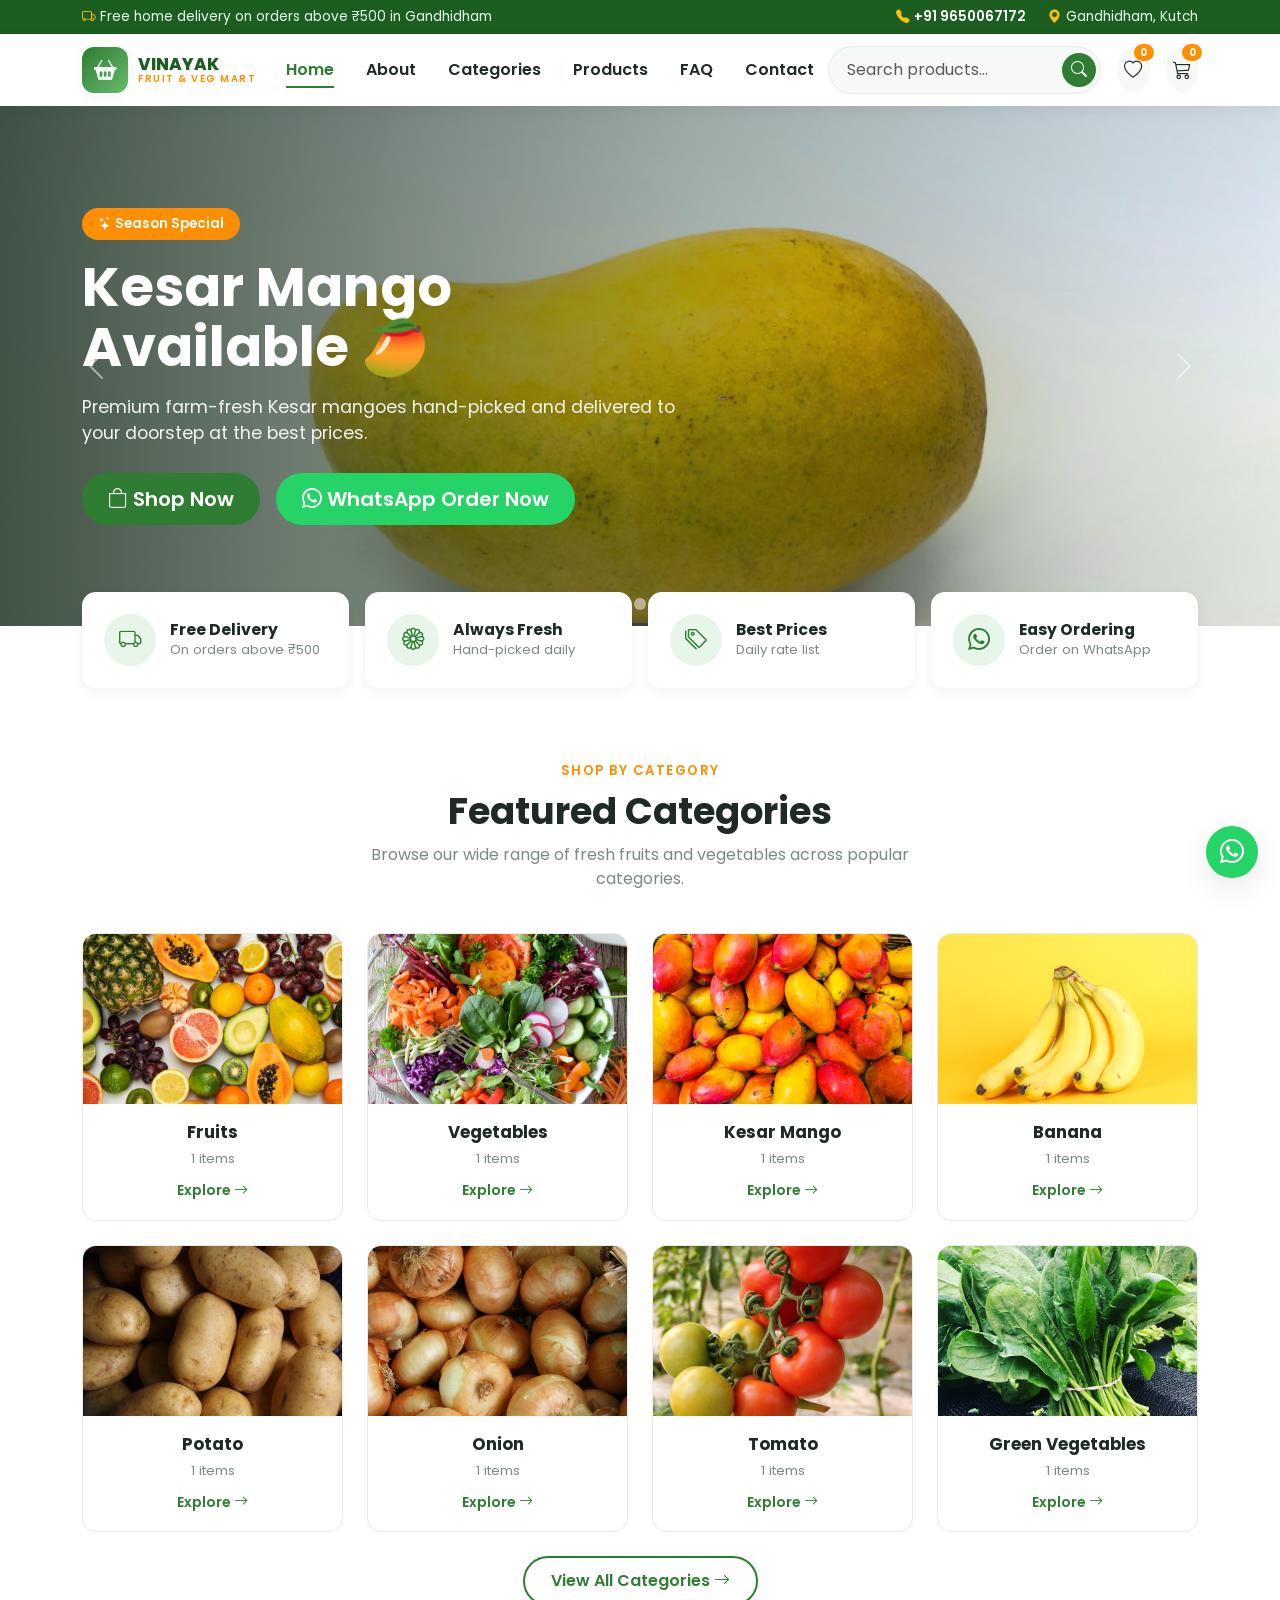
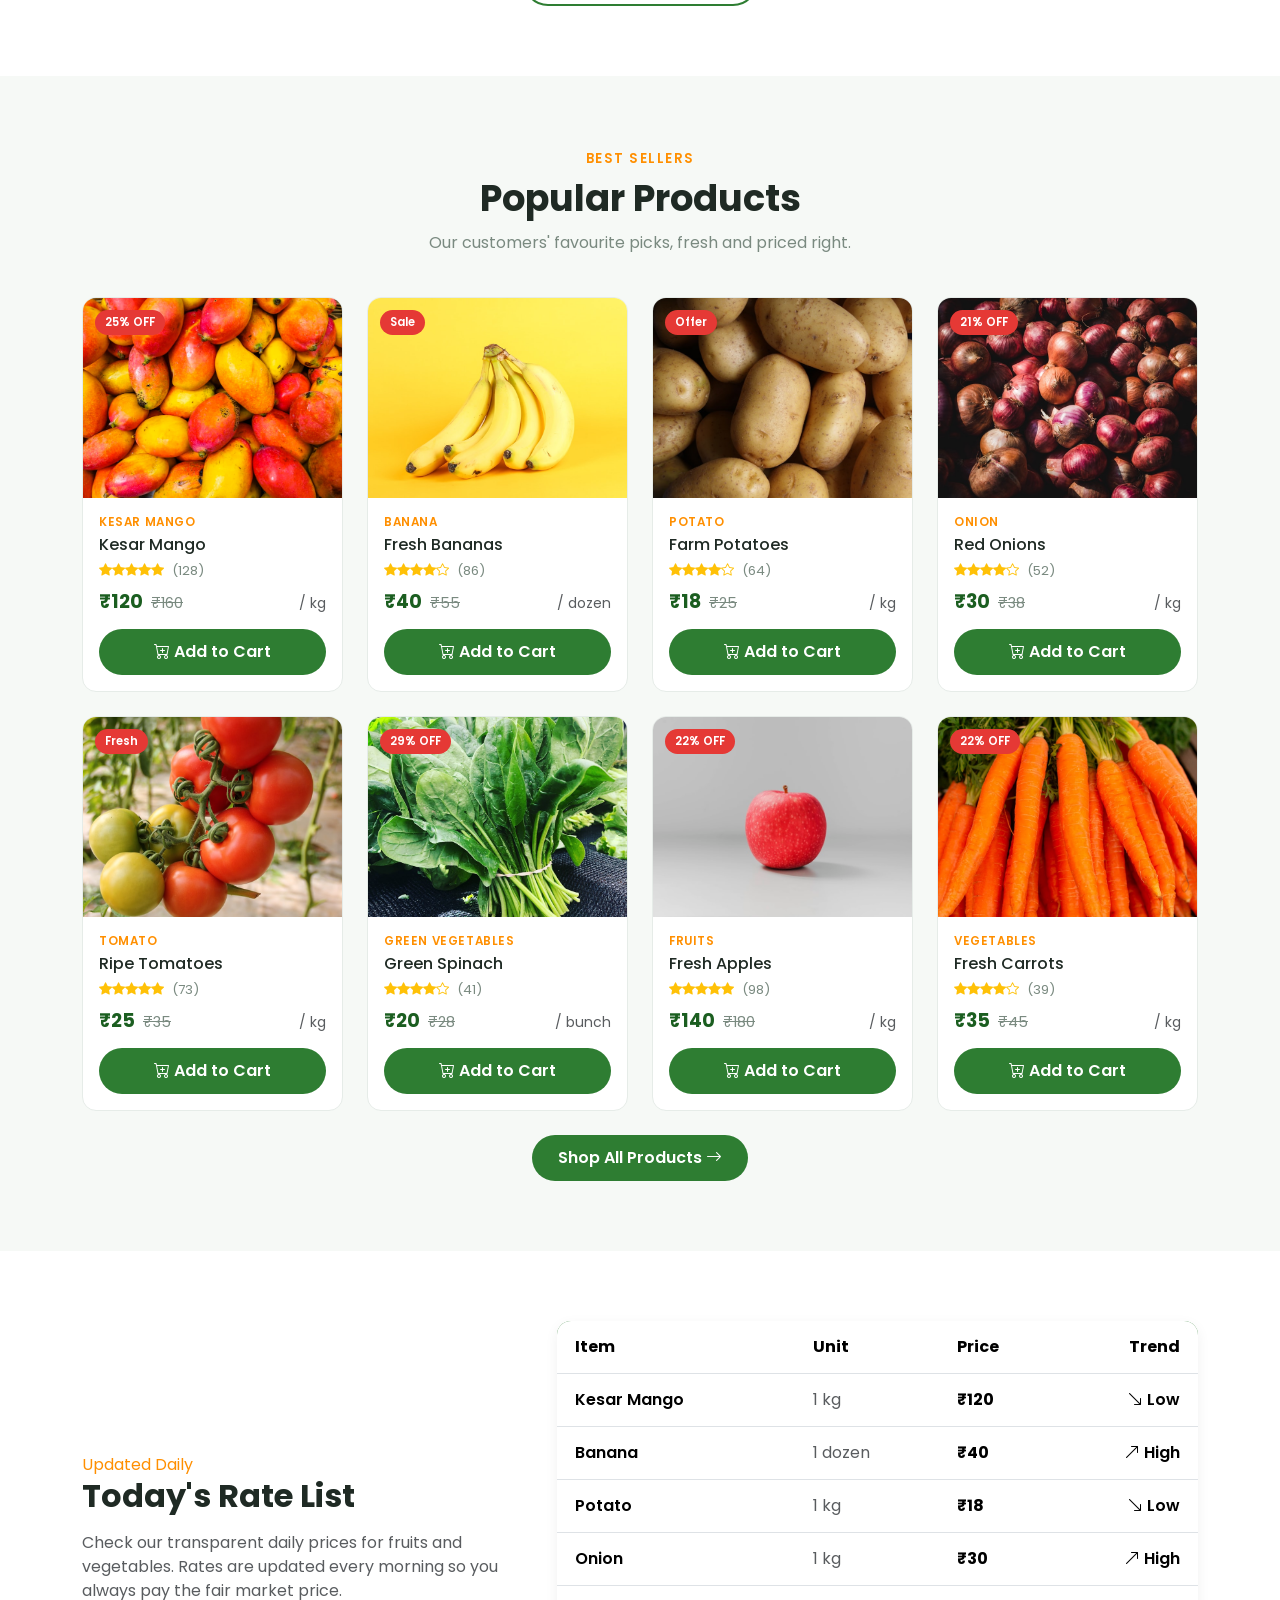
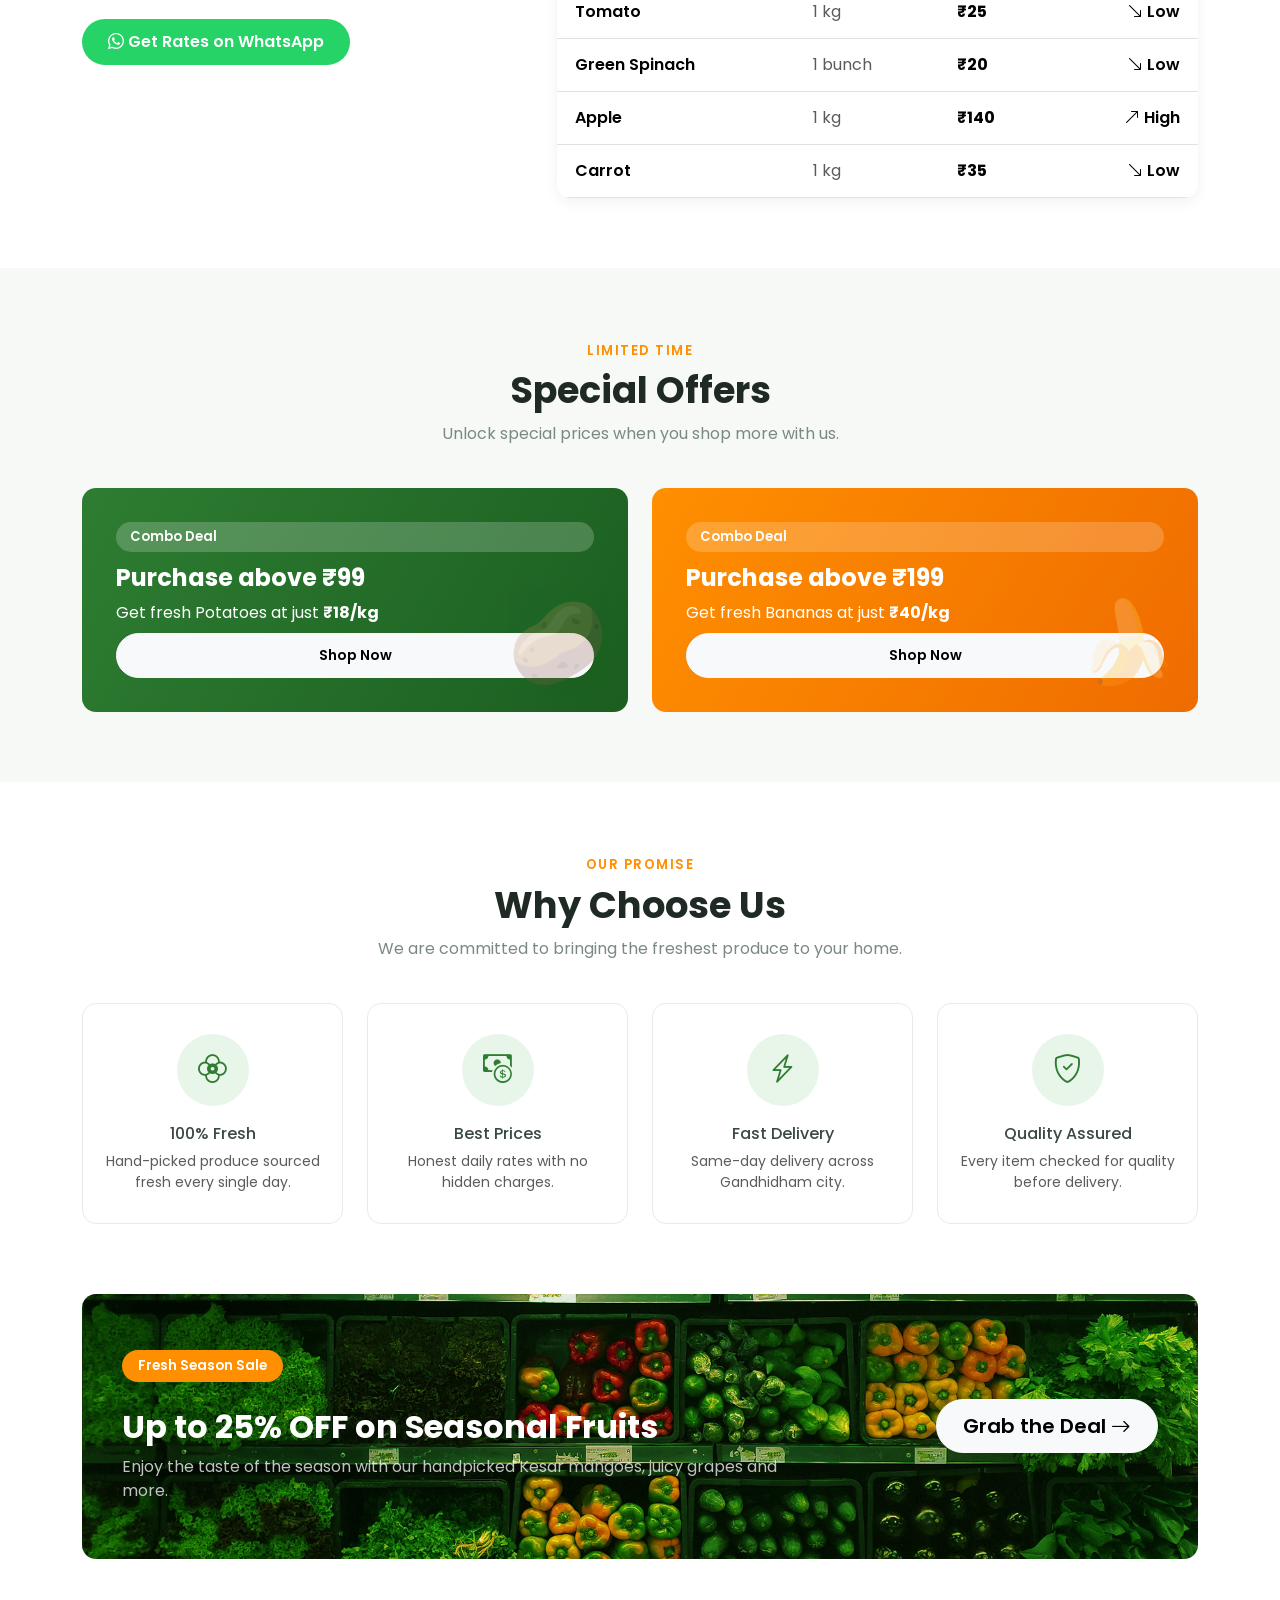
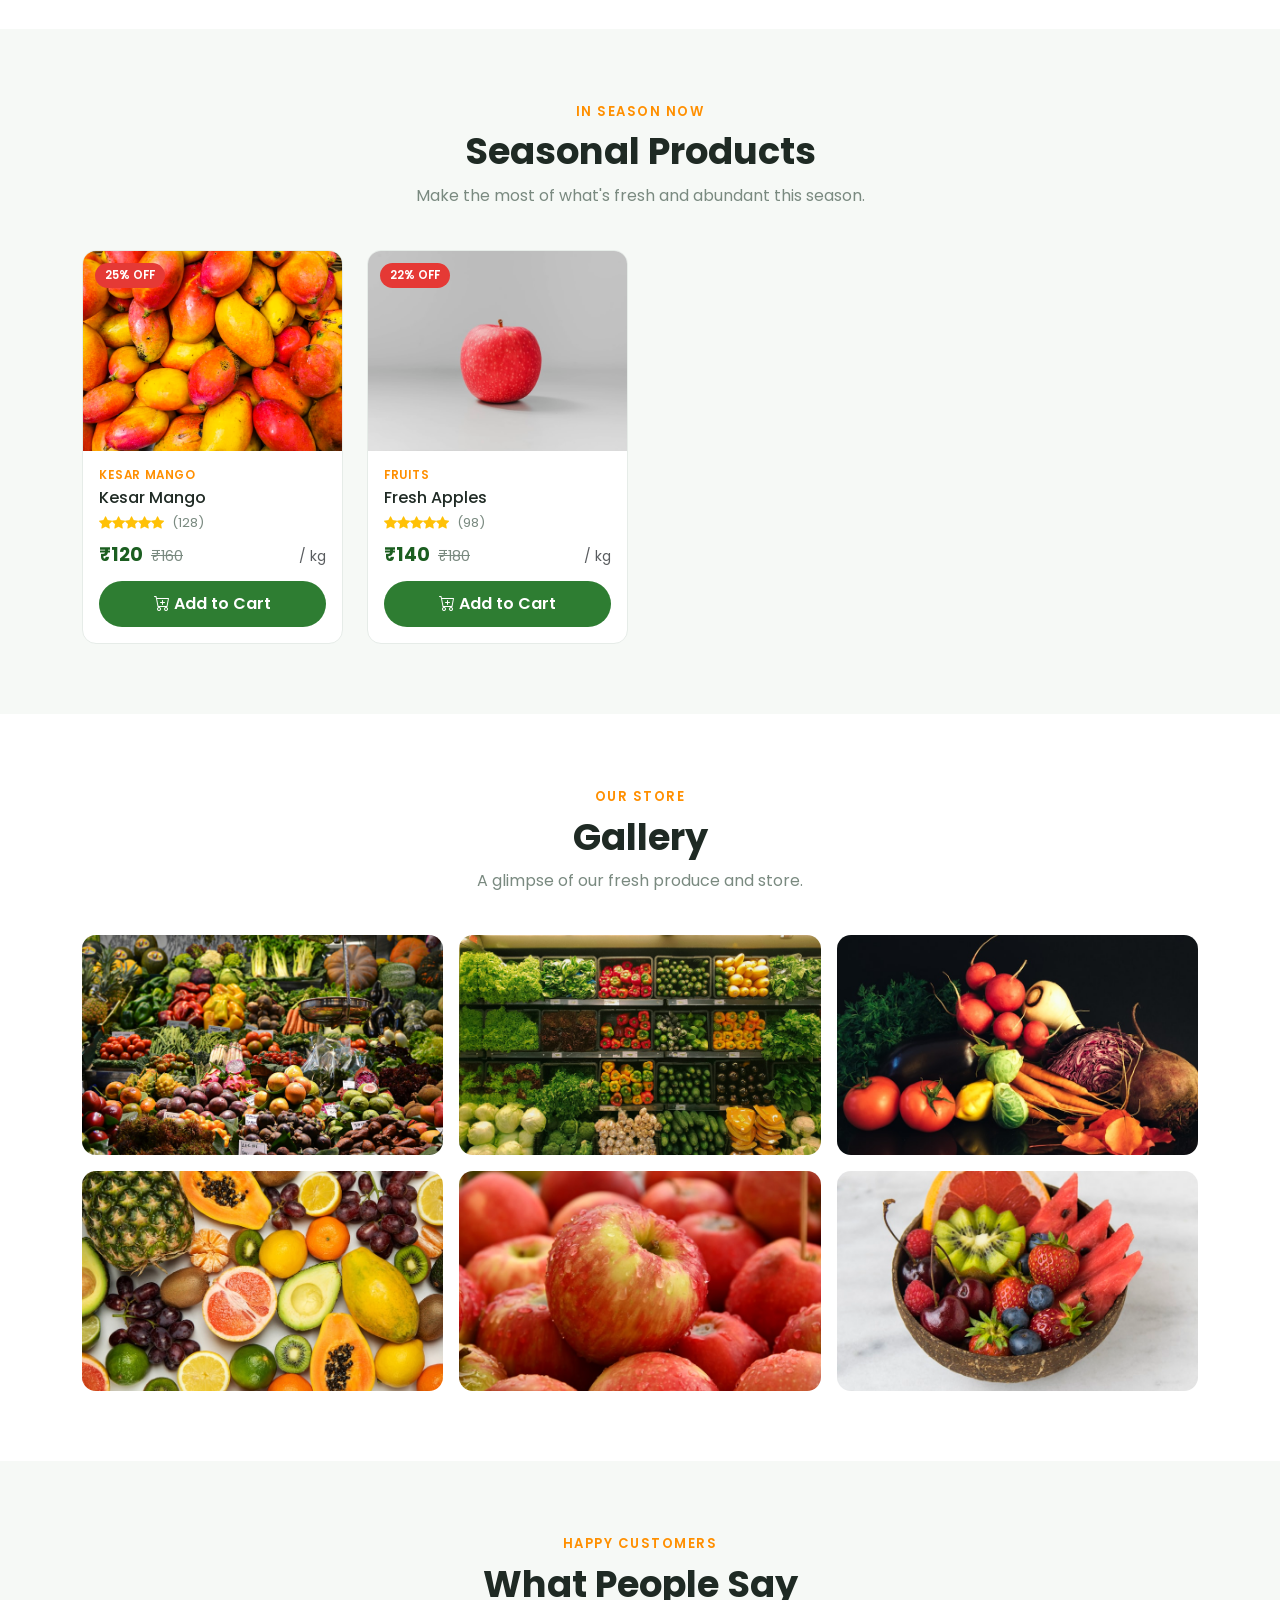
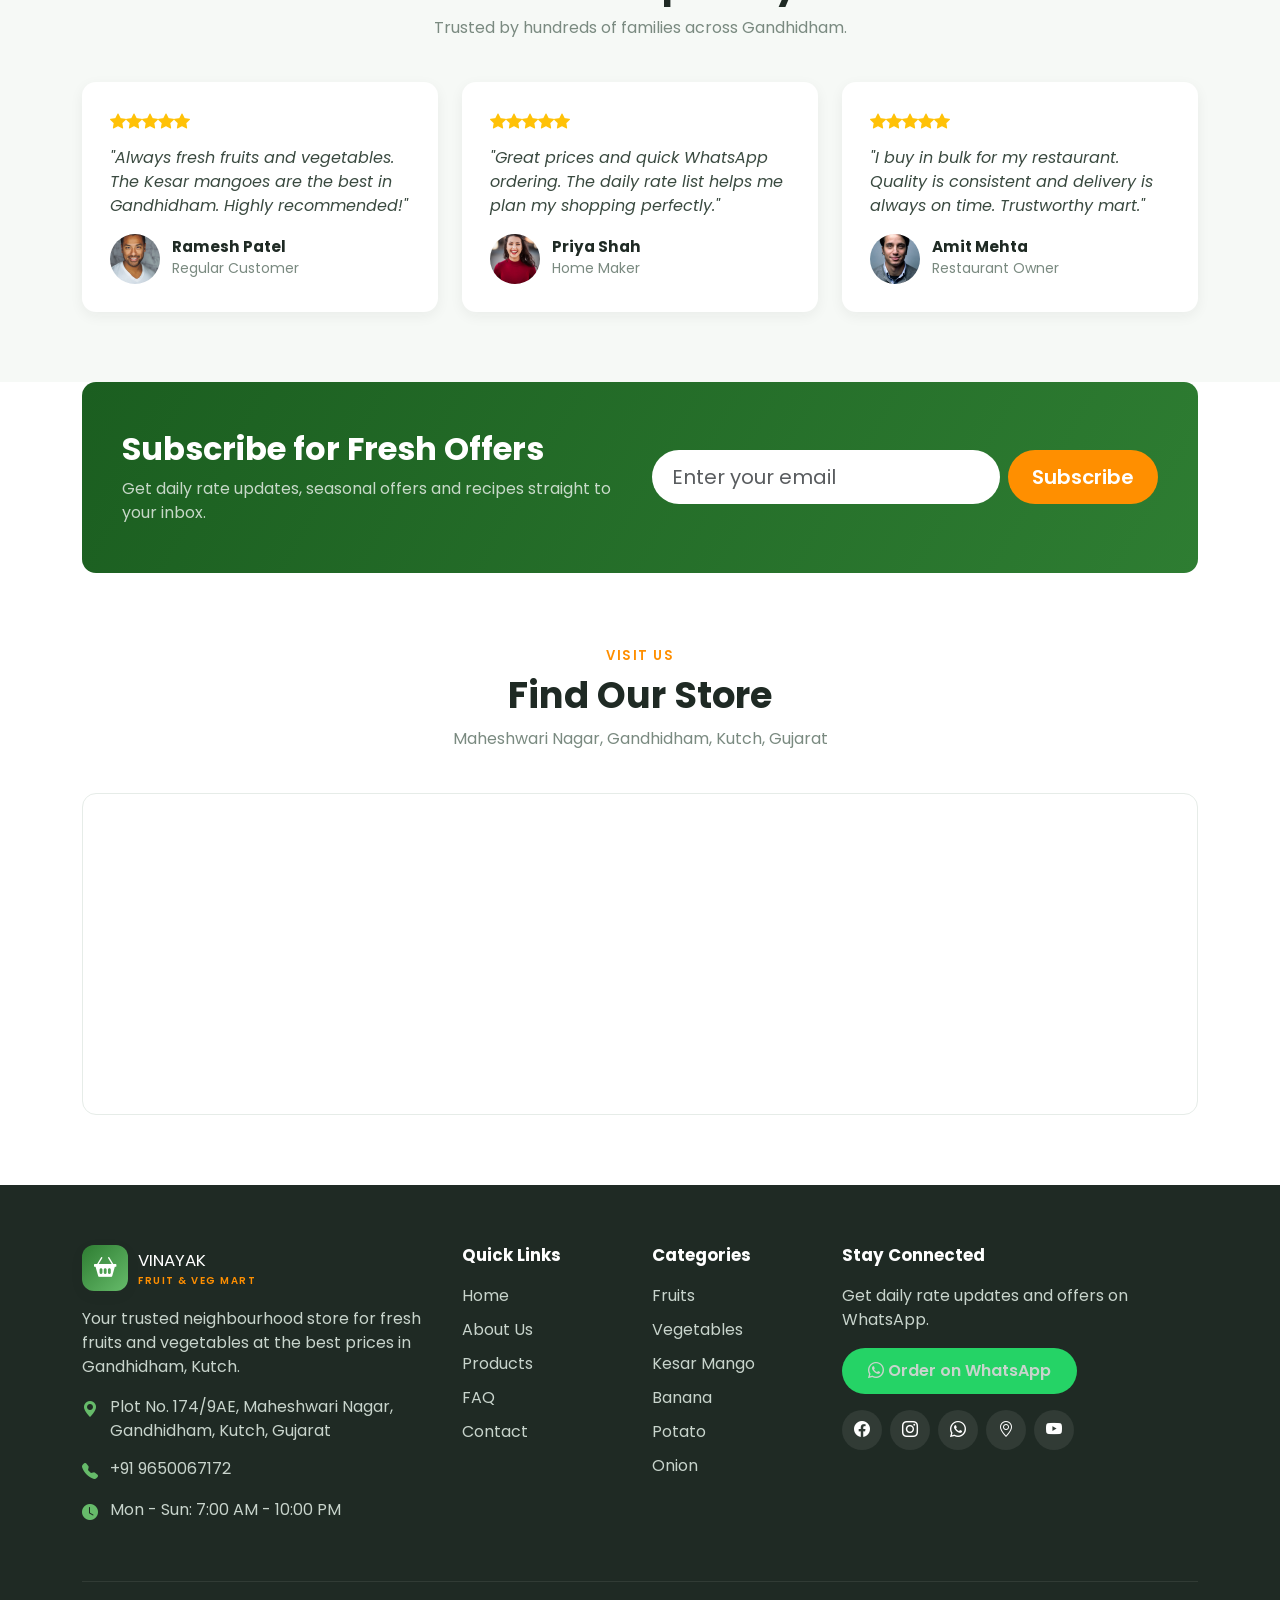
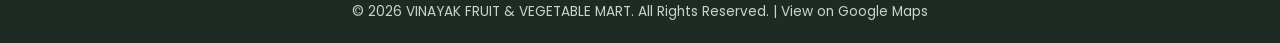
==== index.html @ 4a98bab8 "Add Vinayak Mart grocery e-commerce website. Static HTML/CSS/JS storefront with product catalog, car" ====
<!DOCTYPE html>
<html lang="en">
<head>
  <meta charset="UTF-8">
  <meta name="viewport" content="width=device-width, initial-scale=1.0">
  <title>Vinayak Fruit &amp; Vegetable Mart | Fresh Fruits &amp; Vegetables in Gandhidham</title>
  <meta name="description" content="Vinayak Fruit & Vegetable Mart - Buy fresh fruits and vegetables online at best prices in Gandhidham, Kutch. Kesar Mango available. Order on WhatsApp with fast home delivery.">
  <meta name="keywords" content="fruits, vegetables, kesar mango, grocery, Gandhidham, Kutch, fresh produce, vinayak mart">
  <meta name="author" content="Vinayak Fruit & Vegetable Mart">

  <!-- Open Graph -->
  <meta property="og:title" content="Vinayak Fruit & Vegetable Mart">
  <meta property="og:description" content="Fresh Fruits & Vegetables at Best Prices in Gandhidham, Kutch.">
  <meta property="og:type" content="website">

  <!-- Fonts -->
  <link rel="preconnect" href="https://fonts.googleapis.com">
  <link rel="preconnect" href="https://fonts.gstatic.com" crossorigin>
  <link href="https://fonts.googleapis.com/css2?family=Poppins:wght@400;500;600;700;800&display=swap" rel="stylesheet">

  <!-- Bootstrap 5 + Icons -->
  <link href="https://cdn.jsdelivr.net/npm/bootstrap@5.3.3/dist/css/bootstrap.min.css" rel="stylesheet">
  <link href="https://cdn.jsdelivr.net/npm/bootstrap-icons@1.11.3/font/bootstrap-icons.min.css" rel="stylesheet">

  <!-- Custom CSS -->
  <link href="assets/css/style.css" rel="stylesheet">
</head>
<body>

  <!-- ============ SHARED HEADER (injected by JS) ============ -->
  <div id="vk-header"></div>

  <!-- ============ HERO SLIDER ============ -->
  <section class="hero">
    <div id="heroCarousel" class="carousel slide carousel-fade" data-bs-ride="carousel">
      <div class="carousel-indicators">
        <button type="button" data-bs-target="#heroCarousel" data-bs-slide-to="0" class="active" aria-current="true" aria-label="Slide 1"></button>
        <button type="button" data-bs-target="#heroCarousel" data-bs-slide-to="1" aria-label="Slide 2"></button>
        <button type="button" data-bs-target="#heroCarousel" data-bs-slide-to="2" aria-label="Slide 3"></button>
      </div>
      <div class="carousel-inner">
        <!-- Slide 1: Kesar Mango -->
        <div class="carousel-item active">
          <div class="hero-slide" style="background-image:url('assets/images/hero-mango.jpg')">
            <div class="container">
              <div class="hero-content">
                <span class="hero-badge"><i class="bi bi-stars"></i> Season Special</span>
                <h1>Kesar Mango Available 🥭</h1>
                <p>Premium farm-fresh Kesar mangoes hand-picked and delivered to your doorstep at the best prices.</p>
                <div class="d-flex flex-wrap gap-3">
                  <a href="products.html?category=kesar-mango" class="btn btn-vk btn-lg"><i class="bi bi-bag"></i> Shop Now</a>
                  <a href="https://wa.me/919650067172" class="btn btn-whatsapp btn-lg" target="_blank" rel="noopener"><i class="bi bi-whatsapp"></i> WhatsApp Order Now</a>
                </div>
              </div>
            </div>
          </div>
        </div>
        <!-- Slide 2: Fresh produce -->
        <div class="carousel-item">
          <div class="hero-slide" style="background-image:url('assets/images/grocery-store.jpg')">
            <div class="container">
              <div class="hero-content">
                <span class="hero-badge"><i class="bi bi-tag"></i> Best Prices</span>
                <h1>Fresh Fruits &amp; Vegetables at Best Prices</h1>
                <p>Daily-sourced quality produce for your family's health. Compare today's rate list and save more.</p>
                <div class="d-flex flex-wrap gap-3">
                  <a href="products.html" class="btn btn-vk btn-lg"><i class="bi bi-bag"></i> Shop Now</a>
                  <a href="#rateList" class="btn btn-vk-outline btn-lg text-white border-white"><i class="bi bi-list-check"></i> Today's Rates</a>
                </div>
              </div>
            </div>
          </div>
        </div>
        <!-- Slide 3: Delivery -->
        <div class="carousel-item">
          <div class="hero-slide" style="background-image:url('assets/images/fresh-produce.jpg')">
            <div class="container">
              <div class="hero-content">
                <span class="hero-badge"><i class="bi bi-truck"></i> Fast Delivery</span>
                <h1>Free Home Delivery in Gandhidham</h1>
                <p>Order above ₹500 and get free home delivery. Fresh produce delivered the same day.</p>
                <div class="d-flex flex-wrap gap-3">
                  <a href="products.html" class="btn btn-vk btn-lg"><i class="bi bi-bag"></i> Shop Now</a>
                  <a href="about.html" class="btn btn-vk-outline btn-lg text-white border-white">Learn More</a>
                </div>
              </div>
            </div>
          </div>
        </div>
      </div>
      <button class="carousel-control-prev" type="button" data-bs-target="#heroCarousel" data-bs-slide="prev">
        <span class="carousel-control-prev-icon" aria-hidden="true"></span><span class="visually-hidden">Previous</span>
      </button>
      <button class="carousel-control-next" type="button" data-bs-target="#heroCarousel" data-bs-slide="next">
        <span class="carousel-control-next-icon" aria-hidden="true"></span><span class="visually-hidden">Next</span>
      </button>
    </div>
  </section>

  <!-- ============ FEATURE STRIP ============ -->
  <section class="container feature-strip">
    <div class="row g-3">
      <div class="col-md-3 col-6">
        <div class="feature-card"><div class="icon"><i class="bi bi-truck"></i></div><div><h6>Free Delivery</h6><p>On orders above ₹500</p></div></div>
      </div>
      <div class="col-md-3 col-6">
        <div class="feature-card"><div class="icon"><i class="bi bi-flower1"></i></div><div><h6>Always Fresh</h6><p>Hand-picked daily</p></div></div>
      </div>
      <div class="col-md-3 col-6">
        <div class="feature-card"><div class="icon"><i class="bi bi-tags"></i></div><div><h6>Best Prices</h6><p>Daily rate list</p></div></div>
      </div>
      <div class="col-md-3 col-6">
        <div class="feature-card"><div class="icon"><i class="bi bi-whatsapp"></i></div><div><h6>Easy Ordering</h6><p>Order on WhatsApp</p></div></div>
      </div>
    </div>
  </section>

  <!-- ============ FEATURED CATEGORIES ============ -->
  <section class="section">
    <div class="container">
      <div class="section-head text-center reveal">
        <span class="eyebrow">Shop by Category</span>
        <h2>Featured Categories</h2>
        <p>Browse our wide range of fresh fruits and vegetables across popular categories.</p>
      </div>
      <div class="row g-3 g-md-4" id="homeCategories"></div>
      <div class="text-center mt-4">
        <a href="categories.html" class="btn btn-vk-outline">View All Categories <i class="bi bi-arrow-right"></i></a>
      </div>
    </div>
  </section>

  <!-- ============ POPULAR PRODUCTS ============ -->
  <section class="section section-soft">
    <div class="container">
      <div class="section-head text-center reveal">
        <span class="eyebrow">Best Sellers</span>
        <h2>Popular Products</h2>
        <p>Our customers' favourite picks, fresh and priced right.</p>
      </div>
      <div class="row g-3 g-md-4" id="popularProducts"></div>
      <div class="text-center mt-4">
        <a href="products.html" class="btn btn-vk">Shop All Products <i class="bi bi-arrow-right"></i></a>
      </div>
    </div>
  </section>

  <!-- ============ TODAY'S RATE LIST ============ -->
  <section class="section" id="rateList">
    <div class="container">
      <div class="row g-4 align-items-center">
        <div class="col-lg-5 reveal">
          <span class="eyebrow text-orange">Updated Daily</span>
          <h2 class="mb-3">Today's Rate List</h2>
          <p class="text-muted">Check our transparent daily prices for fruits and vegetables. Rates are updated every morning so you always pay the fair market price.</p>
          <a href="https://wa.me/919650067172" class="btn btn-whatsapp" target="_blank" rel="noopener"><i class="bi bi-whatsapp"></i> Get Rates on WhatsApp</a>
        </div>
        <div class="col-lg-7 reveal">
          <div class="rate-table">
            <table class="table mb-0">
              <thead>
                <tr><th>Item</th><th>Unit</th><th>Price</th><th class="text-end">Trend</th></tr>
              </thead>
              <tbody id="rateBody"></tbody>
            </table>
          </div>
        </div>
      </div>
    </div>
  </section>

  <!-- ============ SPECIAL OFFERS ============ -->
  <section class="section section-soft">
    <div class="container">
      <div class="section-head text-center reveal">
        <span class="eyebrow">Limited Time</span>
        <h2>Special Offers</h2>
        <p>Unlock special prices when you shop more with us.</p>
      </div>
      <div class="row g-4">
        <div class="col-md-6 reveal">
          <div class="offer-card green">
            <span class="tag">Combo Deal</span>
            <h3>Purchase above ₹99</h3>
            <p class="mb-2">Get fresh Potatoes at just <strong>₹18/kg</strong></p>
            <a href="products.html" class="btn btn-light btn-sm rounded-pill px-3">Shop Now</a>
            <span class="offer-emoji">🥔</span>
          </div>
        </div>
        <div class="col-md-6 reveal">
          <div class="offer-card orange">
            <span class="tag">Combo Deal</span>
            <h3>Purchase above ₹199</h3>
            <p class="mb-2">Get fresh Bananas at just <strong>₹40/kg</strong></p>
            <a href="products.html" class="btn btn-light btn-sm rounded-pill px-3">Shop Now</a>
            <span class="offer-emoji">🍌</span>
          </div>
        </div>
      </div>
    </div>
  </section>

  <!-- ============ WHY CHOOSE US ============ -->
  <section class="section">
    <div class="container">
      <div class="section-head text-center reveal">
        <span class="eyebrow">Our Promise</span>
        <h2>Why Choose Us</h2>
        <p>We are committed to bringing the freshest produce to your home.</p>
      </div>
      <div class="row g-4">
        <div class="col-md-3 col-6 reveal"><div class="why-card"><div class="icon"><i class="bi bi-flower2"></i></div><h5 class="h6">100% Fresh</h5><p class="text-muted small mb-0">Hand-picked produce sourced fresh every single day.</p></div></div>
        <div class="col-md-3 col-6 reveal"><div class="why-card"><div class="icon"><i class="bi bi-cash-coin"></i></div><h5 class="h6">Best Prices</h5><p class="text-muted small mb-0">Honest daily rates with no hidden charges.</p></div></div>
        <div class="col-md-3 col-6 reveal"><div class="why-card"><div class="icon"><i class="bi bi-lightning-charge"></i></div><h5 class="h6">Fast Delivery</h5><p class="text-muted small mb-0">Same-day delivery across Gandhidham city.</p></div></div>
        <div class="col-md-3 col-6 reveal"><div class="why-card"><div class="icon"><i class="bi bi-shield-check"></i></div><h5 class="h6">Quality Assured</h5><p class="text-muted small mb-0">Every item checked for quality before delivery.</p></div></div>
      </div>
    </div>
  </section>

  <!-- ============ PROMOTIONAL BANNER ============ -->
  <section class="section pt-0">
    <div class="container">
      <div class="promo-banner reveal">
        <div class="row align-items-center">
          <div class="col-lg-8">
            <span class="hero-badge">Fresh Season Sale</span>
            <h2 class="mt-2">Up to 25% OFF on Seasonal Fruits</h2>
            <p class="mb-0 opacity-75">Enjoy the taste of the season with our handpicked Kesar mangoes, juicy grapes and more.</p>
          </div>
          <div class="col-lg-4 text-lg-end mt-3 mt-lg-0">
            <a href="products.html" class="btn btn-light btn-lg">Grab the Deal <i class="bi bi-arrow-right"></i></a>
          </div>
        </div>
      </div>
    </div>
  </section>

  <!-- ============ SEASONAL PRODUCTS ============ -->
  <section class="section section-soft">
    <div class="container">
      <div class="section-head text-center reveal">
        <span class="eyebrow">In Season Now</span>
        <h2>Seasonal Products</h2>
        <p>Make the most of what's fresh and abundant this season.</p>
      </div>
      <div class="row g-3 g-md-4" id="seasonalProducts"></div>
    </div>
  </section>

  <!-- ============ GALLERY ============ -->
  <section class="section">
    <div class="container">
      <div class="section-head text-center reveal">
        <span class="eyebrow">Our Store</span>
        <h2>Gallery</h2>
        <p>A glimpse of our fresh produce and store.</p>
      </div>
      <div class="row g-3" id="homeGallery"></div>
    </div>
  </section>

  <!-- ============ TESTIMONIALS ============ -->
  <section class="section section-soft">
    <div class="container">
      <div class="section-head text-center reveal">
        <span class="eyebrow">Happy Customers</span>
        <h2>What People Say</h2>
        <p>Trusted by hundreds of families across Gandhidham.</p>
      </div>
      <div class="row g-4" id="homeTestimonials"></div>
    </div>
  </section>

  <!-- ============ NEWSLETTER ============ -->
  <section class="section pt-0">
    <div class="container">
      <div class="newsletter reveal">
        <div class="row align-items-center g-4">
          <div class="col-lg-6">
            <h2>Subscribe for Fresh Offers</h2>
            <p class="mb-0 opacity-75">Get daily rate updates, seasonal offers and recipes straight to your inbox.</p>
          </div>
          <div class="col-lg-6">
            <form class="d-flex flex-column flex-sm-row gap-2" onsubmit="VK.toast('Subscribed successfully!','bi-envelope-check-fill');this.reset();return false;">
              <input type="email" class="form-control form-control-lg" placeholder="Enter your email" required>
              <button type="submit" class="btn btn-orange btn-lg px-4">Subscribe</button>
            </form>
          </div>
        </div>
      </div>
    </div>
  </section>

  <!-- ============ GOOGLE MAP ============ -->
  <section class="section pt-0">
    <div class="container">
      <div class="section-head text-center reveal">
        <span class="eyebrow">Visit Us</span>
        <h2>Find Our Store</h2>
        <p>Maheshwari Nagar, Gandhidham, Kutch, Gujarat</p>
      </div>
      <div class="map-embed reveal">
        <iframe title="Vinayak Mart Location" src="https://www.google.com/maps?q=Gandhidham,Kutch,Gujarat&output=embed" loading="lazy" referrerpolicy="no-referrer-when-downgrade"></iframe>
      </div>
    </div>
  </section>

  <!-- ============ SHARED FOOTER (injected by JS) ============ -->
  <div id="vk-footer"></div>
  <div id="vk-floating"></div>

  <!-- Scripts -->
  <script src="https://cdn.jsdelivr.net/npm/bootstrap@5.3.3/dist/js/bootstrap.bundle.min.js"></script>
  <script src="assets/js/data.js"></script>
  <script src="assets/js/main.js"></script>
  <script src="assets/js/components.js"></script>
  <script>
    // ----- Home page specific rendering -----
    document.addEventListener("DOMContentLoaded", function () {
      // Featured categories (first 8)
      document.getElementById("homeCategories").innerHTML =
        VK_CATEGORIES.map((c) => VK.categoryCard(c)).join("");

      // Popular products (first 8)
      VK.renderProducts("popularProducts", VK_PRODUCTS.slice(0, 8));

      // Seasonal products (mangoes, fruits)
      const seasonal = VK_PRODUCTS.filter((p) =>
        ["kesar-mango", "fruits"].includes(p.categoryId)
      ).slice(0, 4);
      VK.renderProducts("seasonalProducts", seasonal);

      // Rate list
      document.getElementById("rateBody").innerHTML = VK_RATES.map(
        (r) => `
        <tr>
          <td class="fw-semibold">${r.item}</td>
          <td class="text-muted">${r.unit}</td>
          <td class="fw-bold text-green-dark">₹${r.price}</td>
          <td class="text-end ${r.trend === "up" ? "rate-up" : "rate-down"}">
            <i class="bi bi-arrow-${r.trend}-right"></i> ${r.trend === "up" ? "High" : "Low"}
          </td>
        </tr>`
      ).join("");

      // Gallery
      document.getElementById("homeGallery").innerHTML = VK_GALLERY.map(
        (img) => `<div class="col-md-4 col-6 reveal"><div class="gallery-item"><img src="${img}" alt="Fresh produce gallery" loading="lazy"></div></div>`
      ).join("");

      // Testimonials
      document.getElementById("homeTestimonials").innerHTML = VK_TESTIMONIALS.map(
        (t) => `
        <div class="col-md-4 reveal">
          <div class="testimonial-card">
            <div class="stars">${VK.starsHtml(t.rating)}</div>
            <p>"${t.text}"</p>
            <div class="testimonial-user">
              <img src="${t.img}" alt="${t.name}">
              <div><h6>${t.name}</h6><small>${t.role}</small></div>
            </div>
          </div>
        </div>`
      ).join("");

      VK.initReveal();
    });
  </script>
</body>
</html>
---- assets/css/style.css ----
/* =========================================================
   VINAYAK FRUIT & VEGETABLE MART
   Global Stylesheet
   ========================================================= */

/* ---------- 1. CSS Variables / Design Tokens ---------- */
:root {
  /* Brand colors */
  --vk-green: #2e7d32;
  --vk-green-dark: #1b5e20;
  --vk-green-light: #66bb6a;
  --vk-green-soft: #e8f5e9;
  --vk-orange: #ff8f00;
  --vk-orange-dark: #ef6c00;
  --vk-yellow: #ffc107;
  --vk-red: #e53935;

  /* Neutrals */
  --vk-dark: #1f2a24;
  --vk-text: #3a4a40;
  --vk-muted: #7a8a80;
  --vk-line: #e6ece8;
  --vk-bg: #ffffff;
  --vk-bg-soft: #f6f9f6;

  /* Typography */
  --vk-font: "Poppins", "Segoe UI", system-ui, -apple-system, sans-serif;

  /* Effects */
  --vk-radius: 14px;
  --vk-radius-sm: 10px;
  --vk-shadow-sm: 0 4px 14px rgba(31, 42, 36, 0.06);
  --vk-shadow: 0 10px 30px rgba(31, 42, 36, 0.10);
  --vk-shadow-lg: 0 18px 45px rgba(31, 42, 36, 0.16);
  --vk-transition: 0.3s cubic-bezier(0.25, 0.8, 0.25, 1);

  /* Layout */
  --vk-header-h: 76px;
}

/* ---------- 2. Base / Reset ---------- */
* {
  scroll-margin-top: 110px;
}

html {
  scroll-behavior: smooth;
}

body {
  font-family: var(--vk-font);
  color: var(--vk-text);
  background: var(--vk-bg);
  overflow-x: hidden;
}

a {
  text-decoration: none;
  transition: color var(--vk-transition);
}

img {
  max-width: 100%;
}

h1, h2, h3, h4, h5, h6 {
  font-weight: 700;
  color: var(--vk-dark);
}

.section {
  padding: 70px 0;
}

.section-soft {
  background: var(--vk-bg-soft);
}

/* ---------- 3. Reusable utilities ---------- */
.text-green { color: var(--vk-green) !important; }
.text-orange { color: var(--vk-orange) !important; }
.bg-green-soft { background: var(--vk-green-soft) !important; }

.section-head {
  margin-bottom: 42px;
}
.section-head .eyebrow {
  display: inline-block;
  font-size: 0.82rem;
  font-weight: 600;
  letter-spacing: 1.5px;
  text-transform: uppercase;
  color: var(--vk-orange);
  margin-bottom: 8px;
}
.section-head h2 {
  font-size: clamp(1.6rem, 3vw, 2.3rem);
  margin-bottom: 10px;
}
.section-head p {
  color: var(--vk-muted);
  max-width: 620px;
  margin: 0 auto;
}

/* Buttons */
.btn {
  font-weight: 600;
  border-radius: 50px;
  padding: 11px 26px;
  transition: all var(--vk-transition);
}
.btn-vk {
  background: var(--vk-green);
  color: #fff;
  border: none;
}
.btn-vk:hover {
  background: var(--vk-green-dark);
  color: #fff;
  transform: translateY(-2px);
  box-shadow: var(--vk-shadow);
}
.btn-vk-outline {
  border: 2px solid var(--vk-green);
  color: var(--vk-green);
  background: transparent;
}
.btn-vk-outline:hover {
  background: var(--vk-green);
  color: #fff;
}
.btn-whatsapp {
  background: #25d366;
  color: #fff;
  border: none;
}
.btn-whatsapp:hover {
  background: #1da851;
  color: #fff;
  transform: translateY(-2px);
  box-shadow: var(--vk-shadow);
}
.btn-orange {
  background: var(--vk-orange);
  color: #fff;
  border: none;
}
.btn-orange:hover {
  background: var(--vk-orange-dark);
  color: #fff;
}

/* ---------- 4. Top notification bar ---------- */
.topbar {
  background: var(--vk-green-dark);
  color: #eafff0;
  font-size: 0.85rem;
  padding: 7px 0;
}
.topbar a { color: #fff; font-weight: 600; }
.topbar .topbar-contact span { margin-left: 18px; }
.topbar i { color: var(--vk-yellow); }

/* ---------- 5. Header ---------- */
.site-header {
  position: sticky;
  top: 0;
  z-index: 1030;
  background: #fff;
  box-shadow: var(--vk-shadow-sm);
  transition: box-shadow var(--vk-transition);
}
.site-header.scrolled {
  box-shadow: var(--vk-shadow);
}
.navbar-brand {
  display: flex;
  align-items: center;
  gap: 10px;
  font-weight: 800;
  line-height: 1.05;
}
.brand-logo {
  width: 46px;
  height: 46px;
  border-radius: 12px;
  background: linear-gradient(135deg, var(--vk-green), var(--vk-green-light));
  color: #fff;
  display: grid;
  place-items: center;
  font-size: 1.4rem;
  box-shadow: var(--vk-shadow-sm);
}
.brand-text {
  font-size: 1.05rem;
  color: var(--vk-green-dark);
}
.brand-text small {
  display: block;
  font-size: 0.62rem;
  letter-spacing: 1.5px;
  font-weight: 600;
  color: var(--vk-orange);
}
.nav-link {
  font-weight: 600;
  color: var(--vk-dark) !important;
  position: relative;
  padding: 8px 14px !important;
}
.nav-link::after {
  content: "";
  position: absolute;
  left: 14px;
  right: 14px;
  bottom: 2px;
  height: 2px;
  background: var(--vk-green);
  transform: scaleX(0);
  transform-origin: left;
  transition: transform var(--vk-transition);
}
.nav-link:hover::after,
.nav-link.active::after {
  transform: scaleX(1);
}
.nav-link.active { color: var(--vk-green) !important; }

/* Search bar */
.header-search {
  position: relative;
  max-width: 360px;
  width: 100%;
}
.header-search input {
  border-radius: 50px;
  padding-left: 18px;
  padding-right: 46px;
  border: 1px solid var(--vk-line);
  background: var(--vk-bg-soft);
}
.header-search input:focus {
  box-shadow: none;
  border-color: var(--vk-green-light);
}
.header-search button {
  position: absolute;
  right: 5px;
  top: 50%;
  transform: translateY(-50%);
  border: none;
  background: var(--vk-green);
  color: #fff;
  width: 34px;
  height: 34px;
  border-radius: 50%;
}

/* Header action icons */
.header-icon {
  position: relative;
  width: 44px;
  height: 44px;
  border-radius: 50%;
  display: grid;
  place-items: center;
  color: var(--vk-dark);
  background: var(--vk-bg-soft);
  font-size: 1.15rem;
  transition: all var(--vk-transition);
}
.header-icon:hover {
  background: var(--vk-green-soft);
  color: var(--vk-green);
}
.header-icon .badge {
  position: absolute;
  top: -4px;
  right: -4px;
  background: var(--vk-orange);
  font-size: 0.62rem;
}

/* ---------- 6. Hero slider ---------- */
.hero {
  background: var(--vk-bg-soft);
}
.hero-slide {
  min-height: 520px;
  display: flex;
  align-items: center;
  background-size: cover;
  background-position: center;
  position: relative;
  border-radius: 0;
}
.hero-slide::before {
  content: "";
  position: absolute;
  inset: 0;
  background: linear-gradient(90deg, rgba(12, 35, 18, 0.78) 0%, rgba(12, 35, 18, 0.35) 55%, rgba(12, 35, 18, 0.05) 100%);
}
.hero-content {
  position: relative;
  z-index: 2;
  color: #fff;
  max-width: 600px;
  padding: 40px 0;
}
.hero-badge {
  display: inline-block;
  background: var(--vk-orange);
  color: #fff;
  font-weight: 600;
  font-size: 0.85rem;
  padding: 6px 16px;
  border-radius: 50px;
  margin-bottom: 18px;
}
.hero-content h1 {
  color: #fff;
  font-size: clamp(2rem, 4.5vw, 3.4rem);
  line-height: 1.1;
  margin-bottom: 16px;
}
.hero-content p {
  font-size: 1.1rem;
  opacity: 0.92;
  margin-bottom: 26px;
}
.carousel-indicators [data-bs-target] {
  width: 12px;
  height: 12px;
  border-radius: 50%;
  border: none;
}

/* ---------- 7. Feature strip ---------- */
.feature-strip {
  margin-top: -50px;
  position: relative;
  z-index: 5;
}
.feature-card {
  background: #fff;
  border-radius: var(--vk-radius);
  box-shadow: var(--vk-shadow-sm);
  padding: 22px;
  display: flex;
  align-items: center;
  gap: 14px;
  height: 100%;
  transition: transform var(--vk-transition), box-shadow var(--vk-transition);
}
.feature-card:hover {
  transform: translateY(-5px);
  box-shadow: var(--vk-shadow);
}
.feature-card .icon {
  width: 52px;
  height: 52px;
  border-radius: 50%;
  background: var(--vk-green-soft);
  color: var(--vk-green);
  display: grid;
  place-items: center;
  font-size: 1.4rem;
  flex-shrink: 0;
}
.feature-card h6 { margin: 0; font-size: 0.98rem; }
.feature-card p { margin: 0; font-size: 0.82rem; color: var(--vk-muted); }

/* ---------- 8. Category cards ---------- */
.category-card {
  display: block;
  background: #fff;
  border-radius: var(--vk-radius);
  border: 1px solid var(--vk-line);
  overflow: hidden;
  text-align: center;
  transition: all var(--vk-transition);
  height: 100%;
}
.category-card:hover {
  transform: translateY(-6px);
  box-shadow: var(--vk-shadow);
  border-color: transparent;
}
.category-card .cat-img {
  height: 170px;
  overflow: hidden;
}
.category-card .cat-img img {
  width: 100%;
  height: 100%;
  object-fit: cover;
  transition: transform 0.5s ease;
}
.category-card:hover .cat-img img { transform: scale(1.08); }
.category-card .cat-body { padding: 18px 14px; }
.category-card h5 { font-size: 1.05rem; margin-bottom: 4px; }
.category-card .count { font-size: 0.82rem; color: var(--vk-muted); }
.category-card .explore {
  display: inline-block;
  margin-top: 10px;
  font-weight: 600;
  color: var(--vk-green);
  font-size: 0.88rem;
}

/* Compact icon category (home) */
.cat-pill {
  display: flex;
  flex-direction: column;
  align-items: center;
  gap: 10px;
  background: #fff;
  border: 1px solid var(--vk-line);
  border-radius: var(--vk-radius);
  padding: 20px 12px;
  text-align: center;
  transition: all var(--vk-transition);
  height: 100%;
}
.cat-pill:hover {
  transform: translateY(-5px);
  box-shadow: var(--vk-shadow);
  background: var(--vk-green-soft);
}
.cat-pill .cat-ic {
  width: 70px;
  height: 70px;
  border-radius: 50%;
  object-fit: cover;
}
.cat-pill span { font-weight: 600; font-size: 0.9rem; color: var(--vk-dark); }

/* ---------- 9. Product cards ---------- */
.product-card {
  background: #fff;
  border: 1px solid var(--vk-line);
  border-radius: var(--vk-radius);
  overflow: hidden;
  position: relative;
  height: 100%;
  display: flex;
  flex-direction: column;
  transition: all var(--vk-transition);
}
.product-card:hover {
  transform: translateY(-6px);
  box-shadow: var(--vk-shadow);
  border-color: transparent;
}
.product-thumb {
  position: relative;
  height: 200px;
  overflow: hidden;
  background: var(--vk-bg-soft);
}
.product-thumb img {
  width: 100%;
  height: 100%;
  object-fit: cover;
  transition: transform 0.5s ease;
}
.product-card:hover .product-thumb img { transform: scale(1.08); }
.product-badge {
  position: absolute;
  top: 12px;
  left: 12px;
  background: var(--vk-red);
  color: #fff;
  font-size: 0.72rem;
  font-weight: 600;
  padding: 4px 10px;
  border-radius: 50px;
  z-index: 2;
}
.product-actions {
  position: absolute;
  top: 12px;
  right: 12px;
  display: flex;
  flex-direction: column;
  gap: 8px;
  z-index: 2;
  opacity: 0;
  transform: translateX(12px);
  transition: all var(--vk-transition);
}
.product-card:hover .product-actions {
  opacity: 1;
  transform: translateX(0);
}
.product-actions button {
  width: 38px;
  height: 38px;
  border-radius: 50%;
  border: none;
  background: #fff;
  color: var(--vk-dark);
  box-shadow: var(--vk-shadow-sm);
  display: grid;
  place-items: center;
  transition: all var(--vk-transition);
}
.product-actions button:hover { background: var(--vk-green); color: #fff; }
.product-actions button.active { background: var(--vk-red); color: #fff; }
.product-body {
  padding: 16px;
  display: flex;
  flex-direction: column;
  flex: 1;
}
.product-cat {
  font-size: 0.74rem;
  text-transform: uppercase;
  letter-spacing: 0.6px;
  color: var(--vk-orange);
  font-weight: 600;
}
.product-title {
  font-size: 1rem;
  margin: 4px 0 6px;
  color: var(--vk-dark);
}
.product-title a { color: inherit; }
.product-title a:hover { color: var(--vk-green); }
.product-rating { color: var(--vk-yellow); font-size: 0.82rem; margin-bottom: 8px; }
.product-rating span { color: var(--vk-muted); margin-left: 4px; }
.product-price {
  margin-top: auto;
  display: flex;
  align-items: baseline;
  gap: 8px;
}
.product-price .now { font-size: 1.18rem; font-weight: 700; color: var(--vk-green-dark); }
.product-price .was { font-size: 0.9rem; color: var(--vk-muted); text-decoration: line-through; }
.product-card .add-cart { margin-top: 12px; width: 100%; }

/* ---------- 10. Rate list ---------- */
.rate-table {
  background: #fff;
  border-radius: var(--vk-radius);
  overflow: hidden;
  box-shadow: var(--vk-shadow-sm);
}
.rate-table table { margin: 0; }
.rate-table thead { background: var(--vk-green); color: #fff; }
.rate-table th, .rate-table td { padding: 14px 18px; vertical-align: middle; }
.rate-table tbody tr:hover { background: var(--vk-green-soft); }
.rate-up { color: var(--vk-red); font-weight: 600; }
.rate-down { color: var(--vk-green); font-weight: 600; }

/* ---------- 11. Offer cards ---------- */
.offer-card {
  border-radius: var(--vk-radius);
  padding: 34px;
  color: #fff;
  position: relative;
  overflow: hidden;
  min-height: 200px;
  display: flex;
  flex-direction: column;
  justify-content: center;
}
.offer-card.green { background: linear-gradient(120deg, var(--vk-green), var(--vk-green-dark)); }
.offer-card.orange { background: linear-gradient(120deg, var(--vk-orange), var(--vk-orange-dark)); }
.offer-card h3 { color: #fff; font-size: 1.5rem; }
.offer-card .tag {
  display: inline-block;
  background: rgba(255,255,255,0.2);
  padding: 5px 14px;
  border-radius: 50px;
  font-weight: 600;
  font-size: 0.82rem;
  margin-bottom: 12px;
}
.offer-card .offer-emoji {
  position: absolute;
  right: 20px;
  bottom: 10px;
  font-size: 5rem;
  opacity: 0.25;
}

/* ---------- 12. Why choose us ---------- */
.why-card {
  text-align: center;
  padding: 30px 22px;
  border-radius: var(--vk-radius);
  background: #fff;
  border: 1px solid var(--vk-line);
  height: 100%;
  transition: all var(--vk-transition);
}
.why-card:hover { transform: translateY(-6px); box-shadow: var(--vk-shadow); }
.why-card .icon {
  width: 72px;
  height: 72px;
  border-radius: 50%;
  margin: 0 auto 18px;
  display: grid;
  place-items: center;
  font-size: 1.8rem;
  background: var(--vk-green-soft);
  color: var(--vk-green);
}

/* ---------- 13. Promo banner ---------- */
.promo-banner {
  border-radius: var(--vk-radius);
  background: linear-gradient(120deg, var(--vk-green-dark), var(--vk-green)), url("../images/grocery-store.jpg");
  background-blend-mode: overlay;
  background-size: cover;
  background-position: center;
  color: #fff;
  padding: 56px 40px;
}
.promo-banner h2 { color: #fff; }

/* ---------- 14. Gallery ---------- */
.gallery-item {
  border-radius: var(--vk-radius);
  overflow: hidden;
  position: relative;
  height: 220px;
}
.gallery-item img {
  width: 100%;
  height: 100%;
  object-fit: cover;
  transition: transform 0.5s ease;
}
.gallery-item:hover img { transform: scale(1.1); }
.gallery-item::after {
  content: "\F4D5";
  font-family: "bootstrap-icons";
  position: absolute;
  inset: 0;
  display: grid;
  place-items: center;
  color: #fff;
  font-size: 1.8rem;
  background: rgba(27, 94, 32, 0.55);
  opacity: 0;
  transition: opacity var(--vk-transition);
}
.gallery-item:hover::after { opacity: 1; }

/* ---------- 15. Testimonials ---------- */
.testimonial-card {
  background: #fff;
  border-radius: var(--vk-radius);
  padding: 28px;
  box-shadow: var(--vk-shadow-sm);
  height: 100%;
}
.testimonial-card .stars { color: var(--vk-yellow); margin-bottom: 12px; }
.testimonial-card p { color: var(--vk-text); font-style: italic; }
.testimonial-user { display: flex; align-items: center; gap: 12px; margin-top: 16px; }
.testimonial-user img { width: 50px; height: 50px; border-radius: 50%; object-fit: cover; }
.testimonial-user h6 { margin: 0; font-size: 0.95rem; }
.testimonial-user small { color: var(--vk-muted); }

/* ---------- 16. Stats counter ---------- */
.stat-box { text-align: center; padding: 20px; }
.stat-box .num { font-size: 2.6rem; font-weight: 800; color: var(--vk-green); line-height: 1; }
.stat-box .label { color: var(--vk-muted); font-weight: 600; margin-top: 6px; }

/* ---------- 17. Newsletter ---------- */
.newsletter {
  background: linear-gradient(120deg, var(--vk-green-dark), var(--vk-green));
  border-radius: var(--vk-radius);
  padding: 48px 40px;
  color: #fff;
}
.newsletter h2 { color: #fff; }
.newsletter .form-control { border-radius: 50px; border: none; padding: 12px 20px; }

/* ---------- 18. Footer ---------- */
.site-footer {
  background: var(--vk-dark);
  color: #c8d4cc;
  padding-top: 60px;
}
.site-footer h5 { color: #fff; margin-bottom: 18px; font-size: 1.05rem; }
.site-footer a { color: #c8d4cc; }
.site-footer a:hover { color: var(--vk-green-light); }
.site-footer .footer-links li { margin-bottom: 10px; }
.site-footer .footer-brand { display: flex; align-items: center; gap: 10px; margin-bottom: 16px; }
.footer-social a {
  width: 40px;
  height: 40px;
  border-radius: 50%;
  background: rgba(255,255,255,0.08);
  display: grid;
  place-items: center;
  color: #fff;
  transition: all var(--vk-transition);
}
.footer-social a:hover { background: var(--vk-green); transform: translateY(-3px); }
.footer-contact li { display: flex; gap: 12px; margin-bottom: 14px; }
.footer-contact i { color: var(--vk-green-light); margin-top: 3px; }
.footer-bottom {
  border-top: 1px solid rgba(255,255,255,0.08);
  margin-top: 40px;
  padding: 20px 0;
  font-size: 0.85rem;
}

/* ---------- 19. Floating buttons ---------- */
.float-whatsapp, .back-to-top {
  position: fixed;
  right: 22px;
  width: 52px;
  height: 52px;
  border-radius: 50%;
  display: grid;
  place-items: center;
  font-size: 1.5rem;
  z-index: 1040;
  box-shadow: var(--vk-shadow);
  transition: all var(--vk-transition);
}
.float-whatsapp {
  bottom: 22px;
  background: #25d366;
  color: #fff;
  animation: vk-pulse 2s infinite;
}
.float-whatsapp:hover { color: #fff; transform: scale(1.08); }
.back-to-top {
  bottom: 86px;
  background: var(--vk-green);
  color: #fff;
  border: none;
  opacity: 0;
  visibility: hidden;
  transform: translateY(12px);
}
.back-to-top.show { opacity: 1; visibility: visible; transform: translateY(0); }
.back-to-top:hover { background: var(--vk-green-dark); }

@keyframes vk-pulse {
  0% { box-shadow: 0 0 0 0 rgba(37, 211, 102, 0.5); }
  70% { box-shadow: 0 0 0 16px rgba(37, 211, 102, 0); }
  100% { box-shadow: 0 0 0 0 rgba(37, 211, 102, 0); }
}

/* ---------- 20. Page hero (inner pages) ---------- */
.page-hero {
  background: linear-gradient(rgba(27,94,32,0.85), rgba(27,94,32,0.85)), url("../images/fresh-produce.jpg");
  background-size: cover;
  background-position: center;
  color: #fff;
  padding: 70px 0;
  text-align: center;
}
.page-hero h1 { color: #fff; font-size: clamp(1.8rem, 4vw, 2.8rem); }
.page-hero .breadcrumb {
  justify-content: center;
  margin: 0;
  background: transparent;
}
.page-hero .breadcrumb a { color: #d7f0db; }
.page-hero .breadcrumb-item.active { color: var(--vk-yellow); }
.page-hero .breadcrumb-item + .breadcrumb-item::before { color: #d7f0db; }

/* ---------- 21. Filters sidebar (products) ---------- */
.filter-panel {
  background: #fff;
  border: 1px solid var(--vk-line);
  border-radius: var(--vk-radius);
  padding: 22px;
}
.filter-panel h6 {
  font-size: 0.95rem;
  margin-bottom: 14px;
  padding-bottom: 10px;
  border-bottom: 1px solid var(--vk-line);
}
.filter-group { margin-bottom: 26px; }
.form-check-input:checked { background-color: var(--vk-green); border-color: var(--vk-green); }
.form-range::-webkit-slider-thumb { background: var(--vk-green); }
.form-range::-moz-range-thumb { background: var(--vk-green); }

/* ---------- 22. Product details ---------- */
.gallery-main {
  border-radius: var(--vk-radius);
  overflow: hidden;
  border: 1px solid var(--vk-line);
}
.gallery-main img { width: 100%; height: 440px; object-fit: cover; }
.gallery-thumbs { display: flex; gap: 12px; margin-top: 12px; flex-wrap: wrap; }
.gallery-thumbs img {
  width: 84px;
  height: 84px;
  object-fit: cover;
  border-radius: var(--vk-radius-sm);
  border: 2px solid var(--vk-line);
  cursor: pointer;
  transition: border-color var(--vk-transition);
}
.gallery-thumbs img.active, .gallery-thumbs img:hover { border-color: var(--vk-green); }
.qty-selector {
  display: inline-flex;
  align-items: center;
  border: 1px solid var(--vk-line);
  border-radius: 50px;
  overflow: hidden;
}
.qty-selector button {
  width: 42px;
  height: 42px;
  border: none;
  background: var(--vk-bg-soft);
  font-size: 1.1rem;
  color: var(--vk-dark);
}
.qty-selector button:hover { background: var(--vk-green-soft); color: var(--vk-green); }
.qty-selector input {
  width: 54px;
  text-align: center;
  border: none;
  font-weight: 600;
}
.qty-selector input:focus { outline: none; }

/* ---------- 23. Cart ---------- */
.cart-table img { width: 70px; height: 70px; object-fit: cover; border-radius: var(--vk-radius-sm); }
.cart-table th { color: var(--vk-muted); font-weight: 600; font-size: 0.85rem; text-transform: uppercase; }
.cart-summary {
  background: #fff;
  border: 1px solid var(--vk-line);
  border-radius: var(--vk-radius);
  padding: 26px;
}
.cart-summary .line { display: flex; justify-content: space-between; margin-bottom: 12px; }
.cart-summary .total { font-size: 1.25rem; font-weight: 700; color: var(--vk-green-dark); border-top: 1px solid var(--vk-line); padding-top: 14px; }
.empty-state { text-align: center; padding: 60px 20px; }
.empty-state i { font-size: 4rem; color: var(--vk-green-light); }

/* ---------- 24. Forms / checkout ---------- */
.form-card {
  background: #fff;
  border: 1px solid var(--vk-line);
  border-radius: var(--vk-radius);
  padding: 28px;
}
.form-control, .form-select {
  border-radius: var(--vk-radius-sm);
  padding: 11px 14px;
  border: 1px solid var(--vk-line);
}
.form-control:focus, .form-select:focus {
  border-color: var(--vk-green-light);
  box-shadow: 0 0 0 3px rgba(102, 187, 106, 0.18);
}
.payment-option {
  border: 1px solid var(--vk-line);
  border-radius: var(--vk-radius-sm);
  padding: 14px 16px;
  margin-bottom: 12px;
  cursor: pointer;
  transition: all var(--vk-transition);
}
.payment-option:hover, .payment-option.active { border-color: var(--vk-green); background: var(--vk-green-soft); }

/* ---------- 25. FAQ ---------- */
.faq-accordion .accordion-item {
  border: 1px solid var(--vk-line);
  border-radius: var(--vk-radius) !important;
  margin-bottom: 14px;
  overflow: hidden;
}
.faq-accordion .accordion-button {
  font-weight: 600;
  color: var(--vk-dark);
  background: #fff;
}
.faq-accordion .accordion-button:not(.collapsed) {
  color: var(--vk-green-dark);
  background: var(--vk-green-soft);
  box-shadow: none;
}
.faq-accordion .accordion-button:focus { box-shadow: none; }
.faq-accordion .accordion-button::after {
  background-image: none;
  content: "\F64D";
  font-family: "bootstrap-icons";
  transform: none;
  transition: transform var(--vk-transition);
}
.faq-accordion .accordion-button:not(.collapsed)::after { transform: rotate(180deg); }

/* ---------- 26. Contact info ---------- */
.contact-info-card {
  background: #fff;
  border: 1px solid var(--vk-line);
  border-radius: var(--vk-radius);
  padding: 22px;
  display: flex;
  gap: 16px;
  align-items: flex-start;
  height: 100%;
  transition: all var(--vk-transition);
}
.contact-info-card:hover { transform: translateY(-5px); box-shadow: var(--vk-shadow); }
.contact-info-card .icon {
  width: 52px; height: 52px;
  border-radius: 50%;
  background: var(--vk-green-soft);
  color: var(--vk-green);
  display: grid; place-items: center;
  font-size: 1.3rem;
  flex-shrink: 0;
}
.map-embed { border-radius: var(--vk-radius); overflow: hidden; border: 1px solid var(--vk-line); }
.map-embed iframe { width: 100%; height: 100%; min-height: 320px; border: 0; display: block; }

/* ---------- 27. Scroll reveal ---------- */
.reveal {
  opacity: 0;
  transform: translateY(30px);
  transition: opacity 0.7s ease, transform 0.7s ease;
}
.reveal.visible { opacity: 1; transform: translateY(0); }

/* ---------- 28. Toast ---------- */
.vk-toast-wrap {
  position: fixed;
  bottom: 24px;
  left: 50%;
  transform: translateX(-50%);
  z-index: 1100;
  display: flex;
  flex-direction: column;
  gap: 10px;
  align-items: center;
}
.vk-toast {
  background: var(--vk-green-dark);
  color: #fff;
  padding: 12px 22px;
  border-radius: 50px;
  box-shadow: var(--vk-shadow);
  font-weight: 600;
  font-size: 0.9rem;
  display: flex;
  align-items: center;
  gap: 8px;
  animation: vk-toast-in 0.3s ease;
}
@keyframes vk-toast-in {
  from { opacity: 0; transform: translateY(20px); }
  to { opacity: 1; transform: translateY(0); }
}

/* ---------- 29. Responsive tweaks ---------- */
@media (max-width: 991.98px) {
  .hero-slide { min-height: 440px; }
  .feature-strip { margin-top: 30px; }
  .offcanvas .nav-link { padding: 12px 0 !important; border-bottom: 1px solid var(--vk-line); }
  .offcanvas .nav-link::after { display: none; }
}
@media (max-width: 575.98px) {
  .section { padding: 50px 0; }
  .hero-content h1 { font-size: 1.8rem; }
  .promo-banner, .newsletter { padding: 32px 22px; }
}
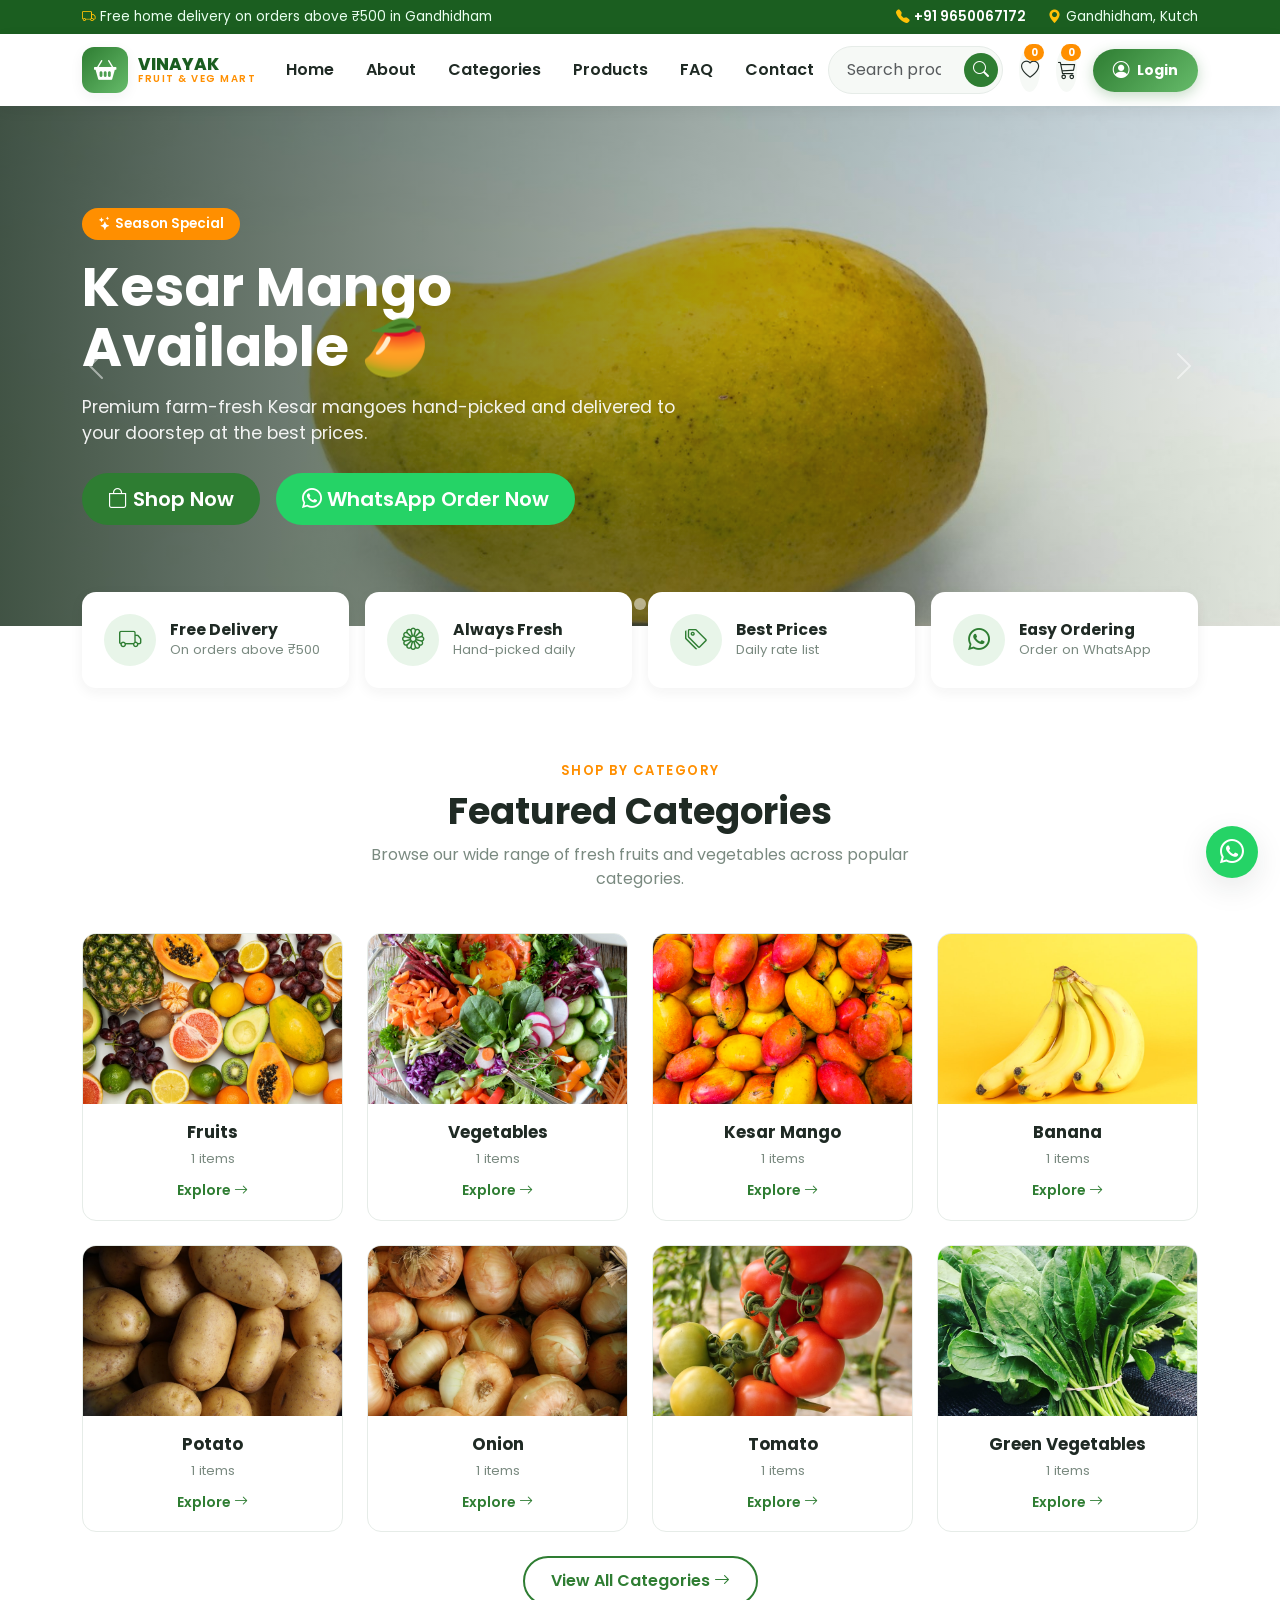
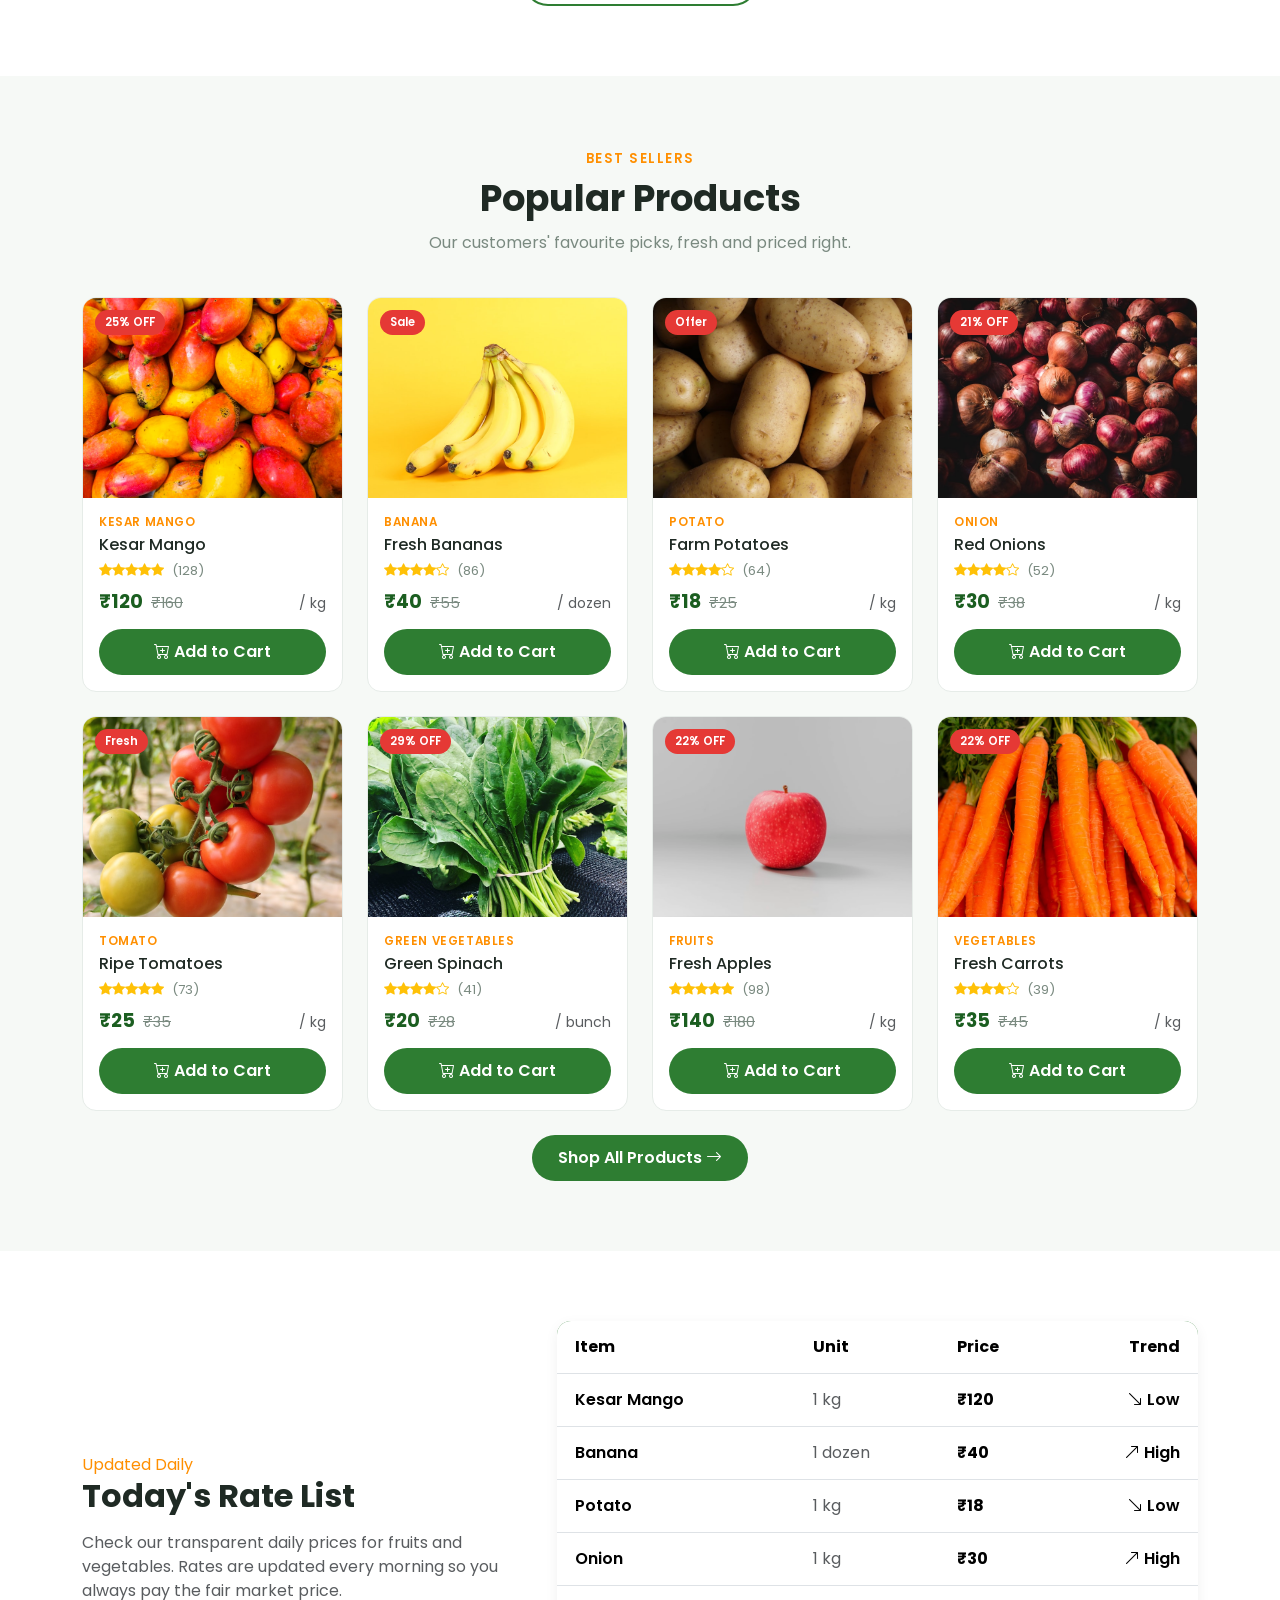
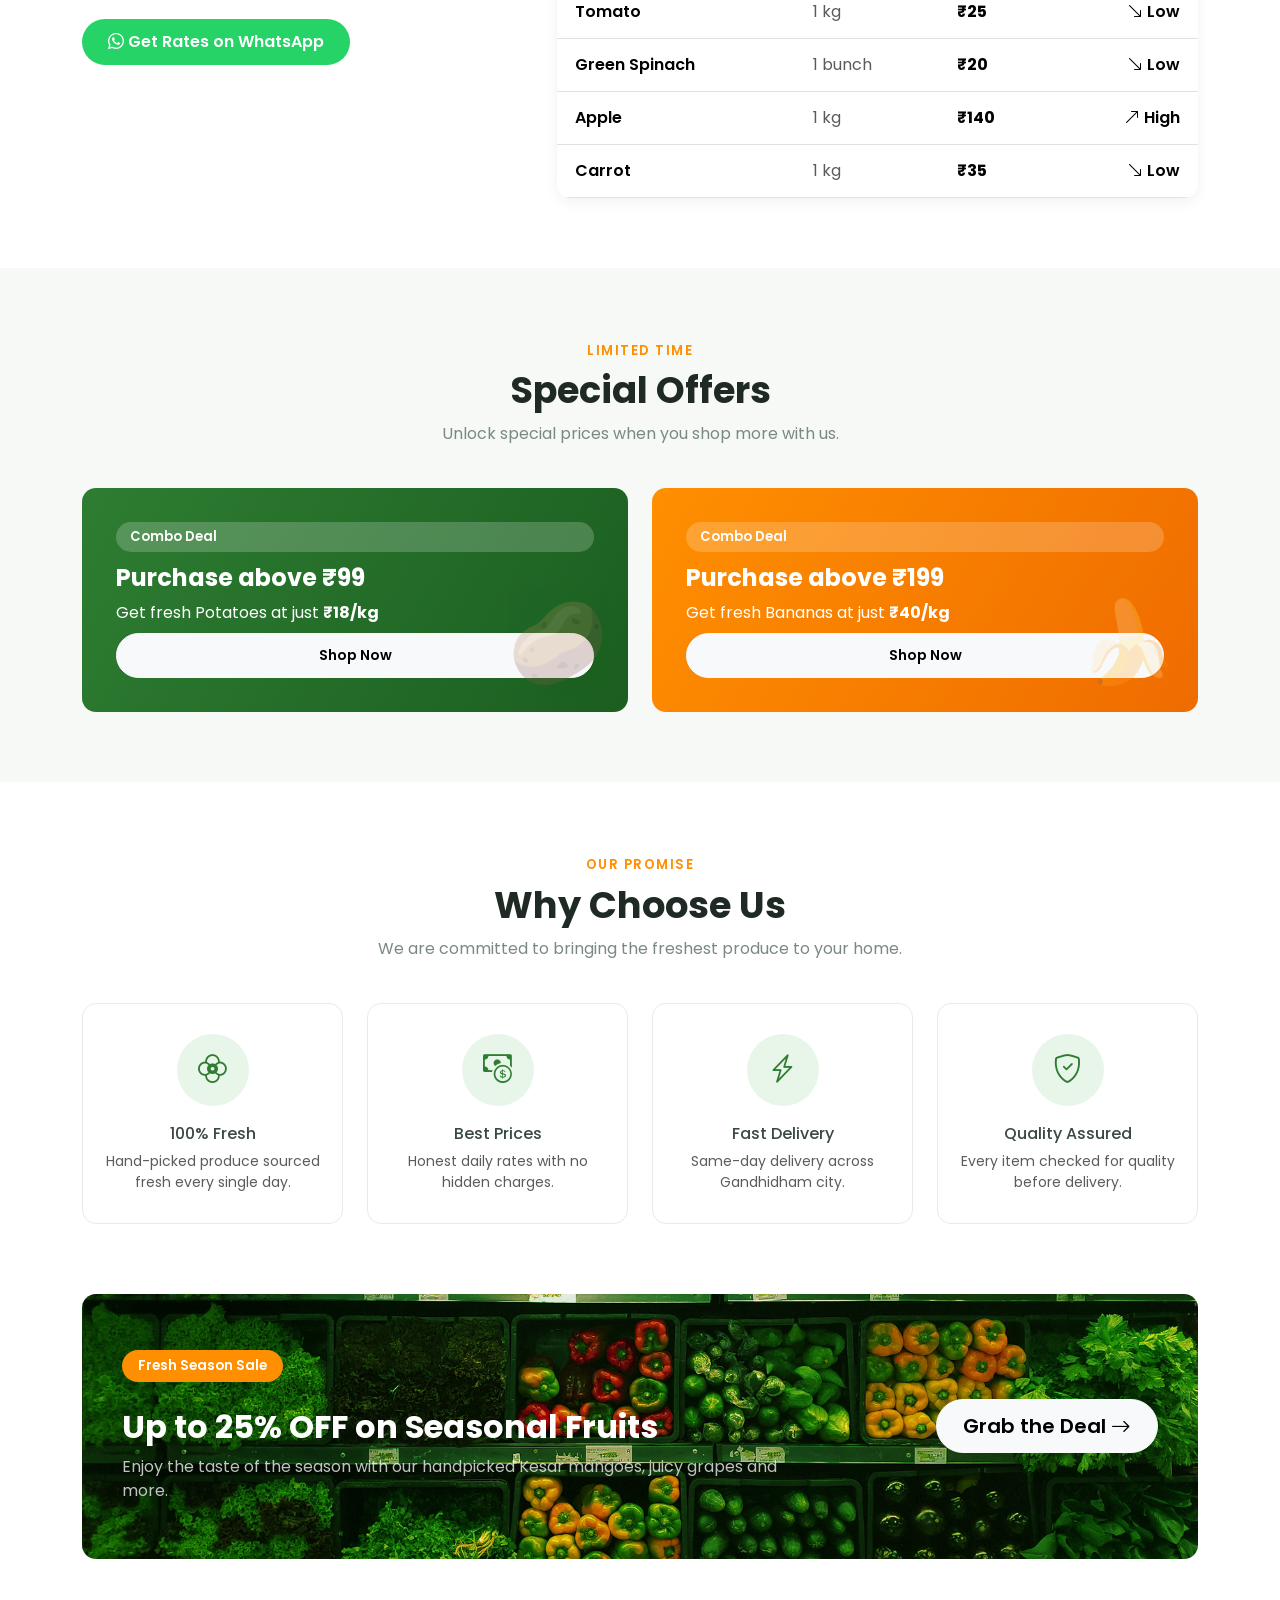
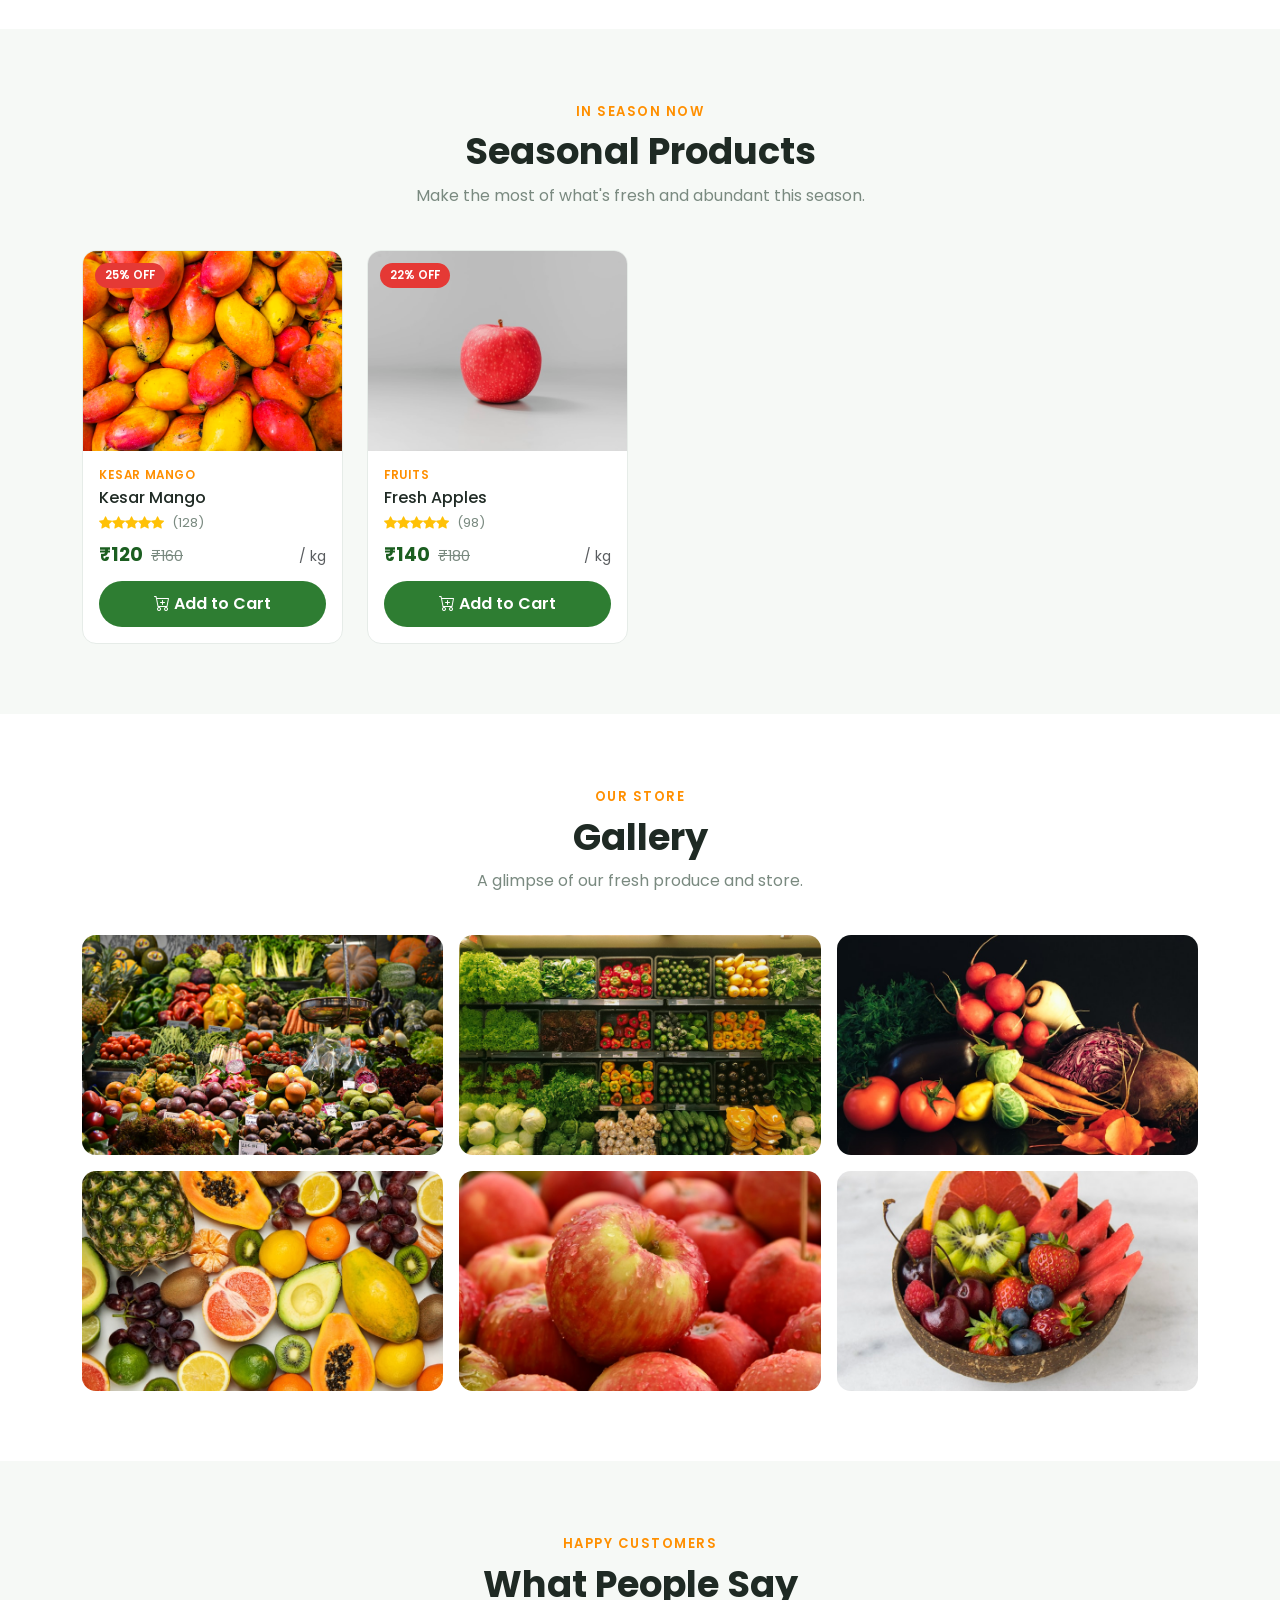
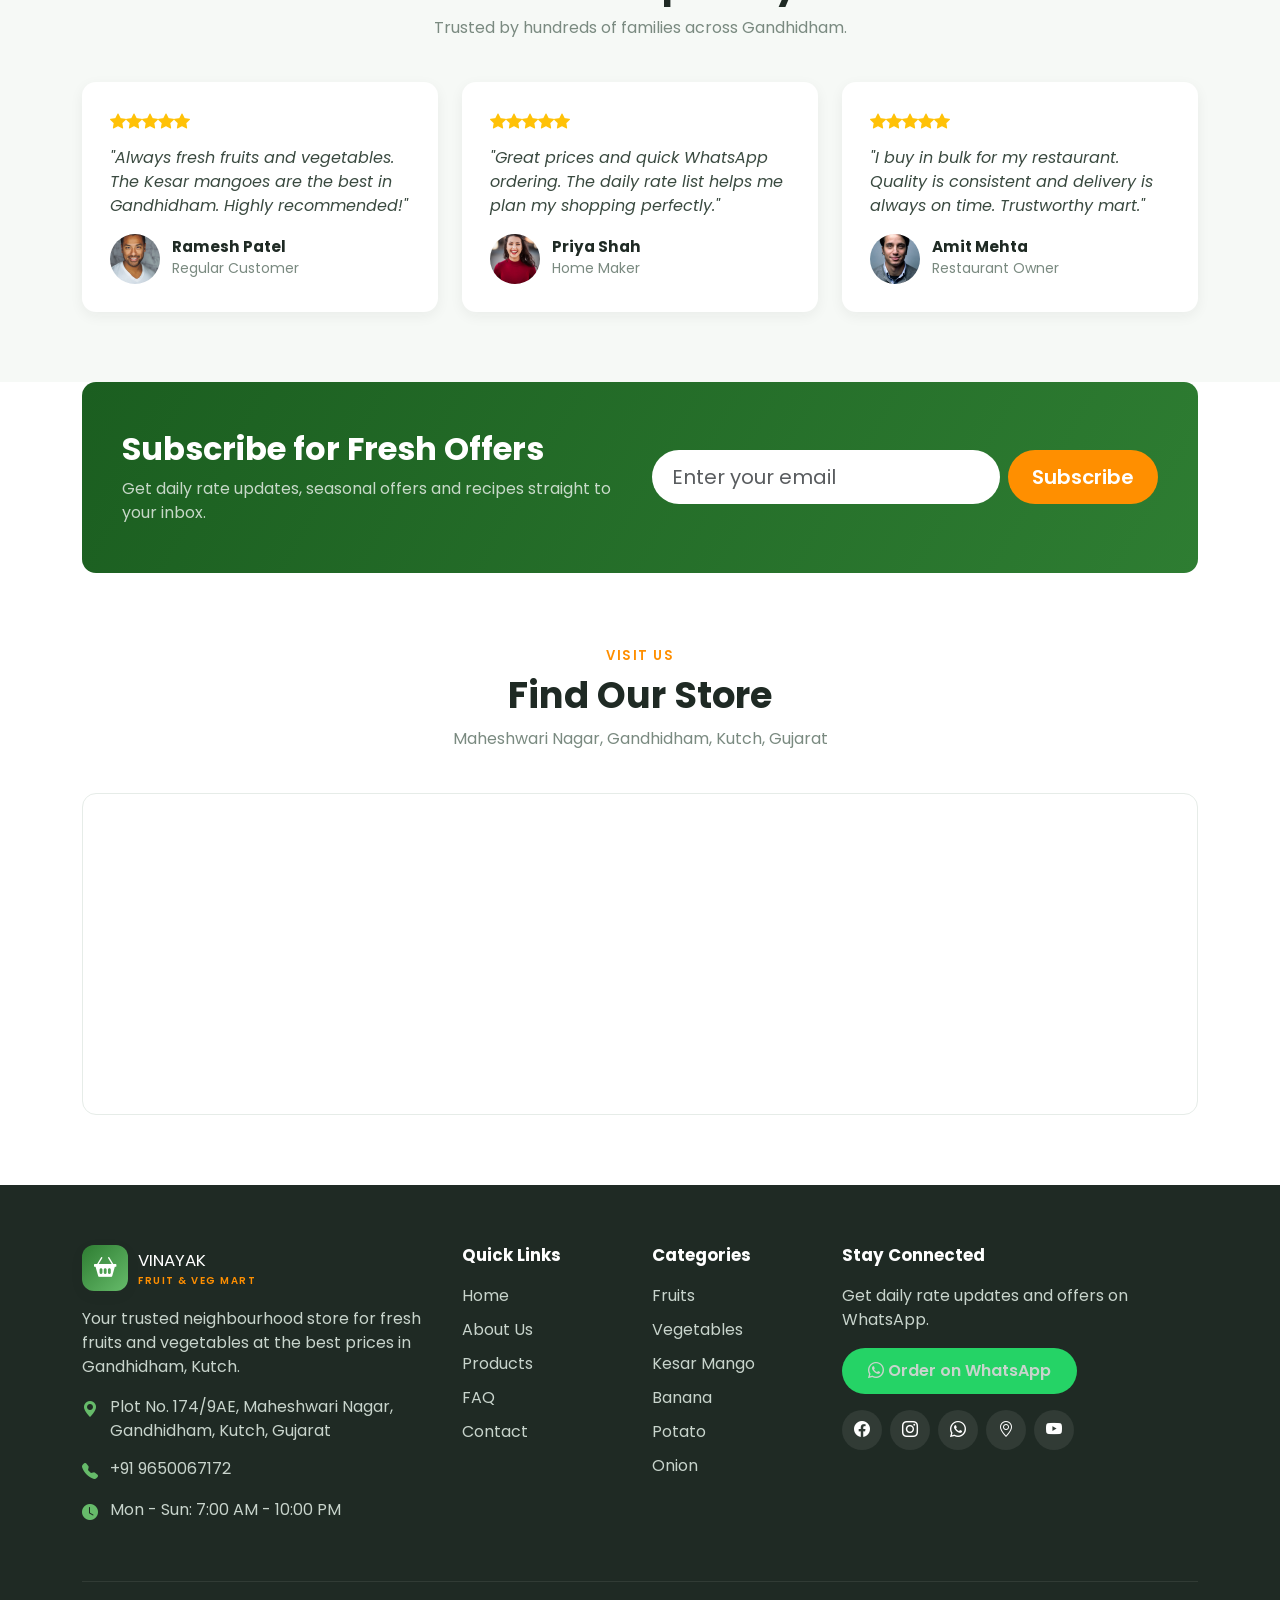
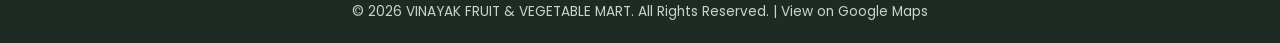
==== commit 13a8f505: "feat: Add SVG favicon (mango brand icon) to all pages" ====
--- a/index.html
+++ b/index.html
@@ -1,4 +1,4 @@
-<!DOCTYPE html>
+﻿<!DOCTYPE html>
 <html lang="en">
 <head>
   <meta charset="UTF-8">
@@ -18,6 +18,10 @@
   <link rel="preconnect" href="https://fonts.gstatic.com" crossorigin>
   <link href="https://fonts.googleapis.com/css2?family=Poppins:wght@400;500;600;700;800&display=swap" rel="stylesheet">
 
+  <!-- Favicon -->
+  <link rel="icon" type="image/svg+xml" href="assets/images/favicon.svg">
+  <link rel="shortcut icon" href="assets/images/favicon.svg">
+  <meta name="theme-color" content="#2e7d32">
   <!-- Bootstrap 5 + Icons -->
   <link href="https://cdn.jsdelivr.net/npm/bootstrap@5.3.3/dist/css/bootstrap.min.css" rel="stylesheet">
   <link href="https://cdn.jsdelivr.net/npm/bootstrap-icons@1.11.3/font/bootstrap-icons.min.css" rel="stylesheet">
--- a/assets/css/style.css
+++ b/assets/css/style.css
@@ -971,3 +971,47 @@
   .hero-content h1 { font-size: 1.8rem; }
   .promo-banner, .newsletter { padding: 32px 22px; }
 }
+
+/* ---------- 30. Header Login Button ---------- */
+.btn-login-header {
+  display: inline-flex;
+  align-items: center;
+  gap: 7px;
+  background: linear-gradient(135deg, var(--vk-green), var(--vk-green-light));
+  color: #fff !important;
+  font-size: 0.88rem;
+  font-weight: 700;
+  padding: 9px 20px;
+  border-radius: 50px;
+  border: none;
+  text-decoration: none;
+  white-space: nowrap;
+  transition: all var(--vk-transition);
+  box-shadow: 0 4px 14px rgba(46,125,50,0.28);
+}
+.btn-login-header i { font-size: 1.05rem; }
+.btn-login-header:hover {
+  background: linear-gradient(135deg, var(--vk-green-dark), var(--vk-green));
+  color: #fff !important;
+  transform: translateY(-2px);
+  box-shadow: 0 8px 22px rgba(46,125,50,0.38);
+}
+
+/* Mobile offcanvas Login button */
+.btn-login-mobile {
+  display: flex;
+  align-items: center;
+  justify-content: center;
+  gap: 8px;
+  border: 2px solid var(--vk-green);
+  color: var(--vk-green) !important;
+  background: transparent;
+  font-weight: 700;
+  border-radius: 50px;
+  padding: 11px;
+  transition: all var(--vk-transition);
+}
+.btn-login-mobile:hover {
+  background: var(--vk-green);
+  color: #fff !important;
+}
